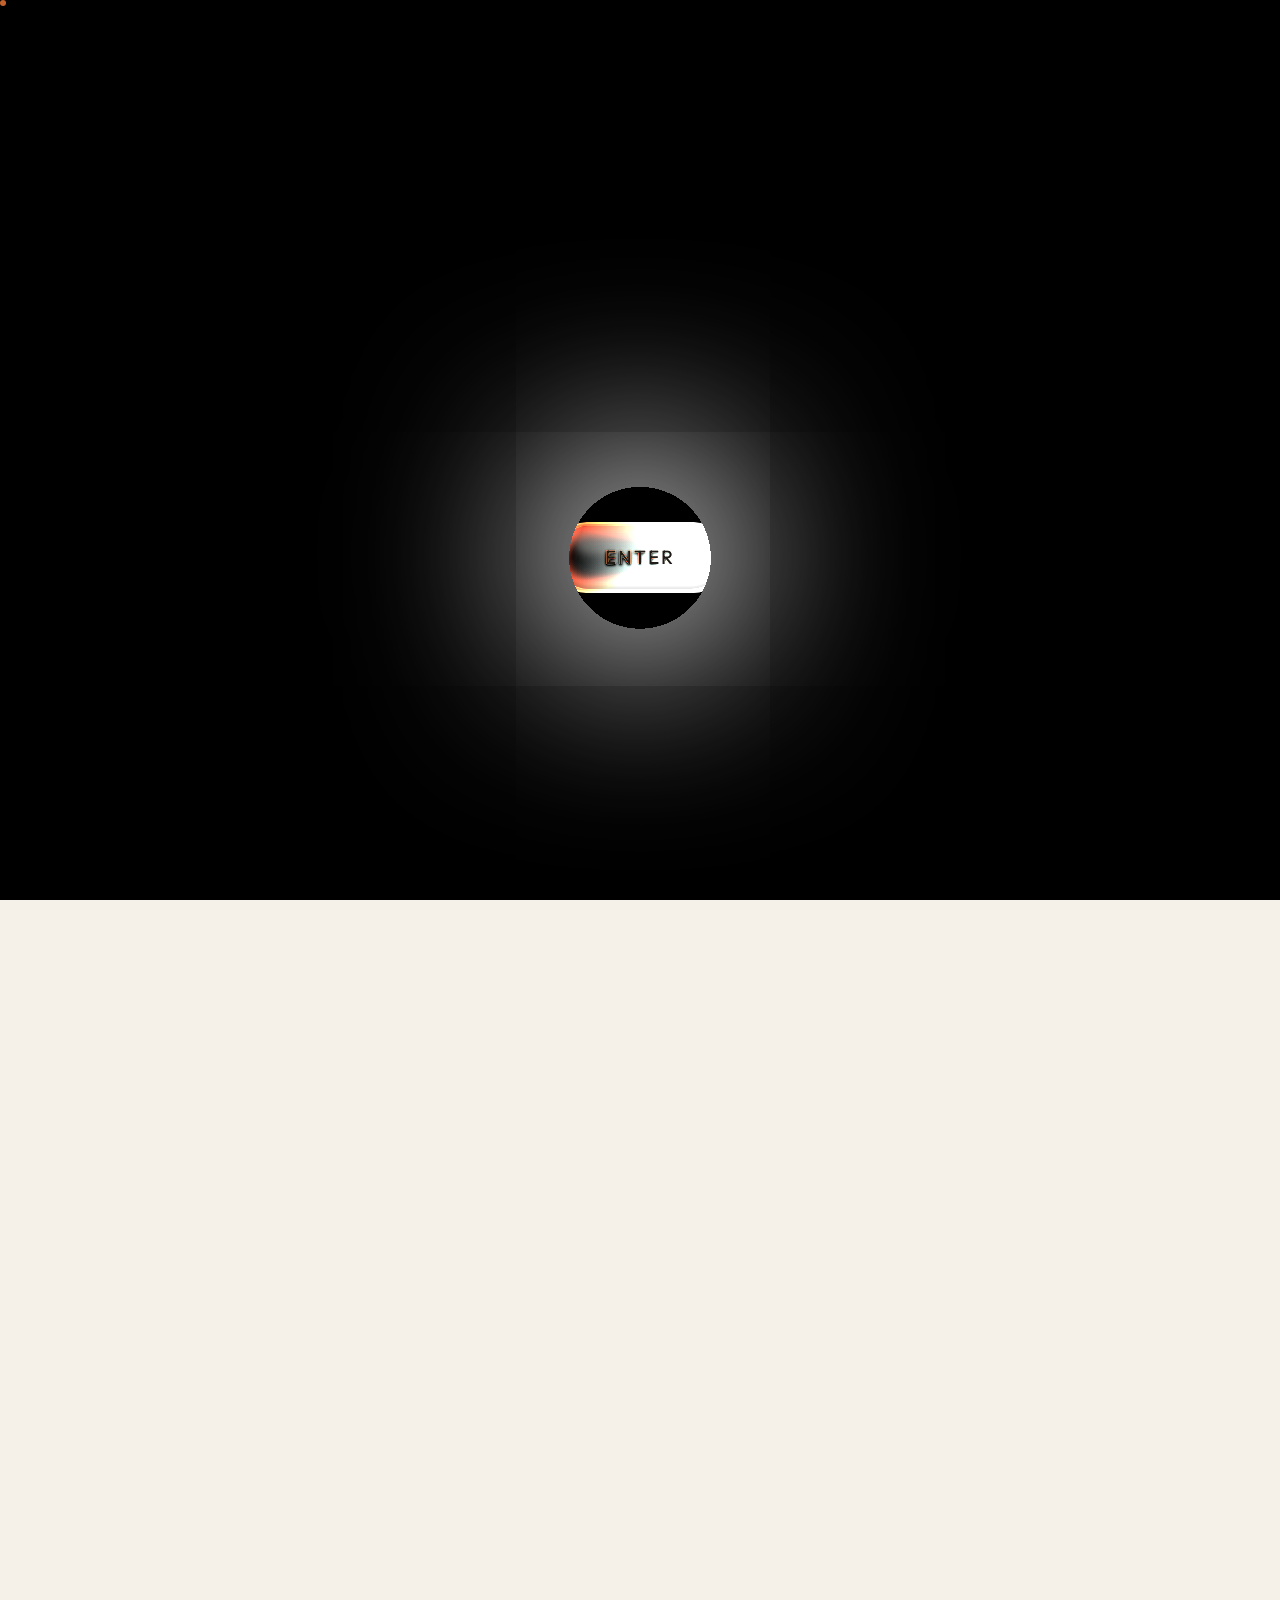
==== index.html @ e17417c5 "Initial portfolio upload" ====
﻿<!DOCTYPE html>
<html lang="en" data-theme="light">

<head>
    <meta charset="UTF-8">
    <meta name="viewport" content="width=device-width, initial-scale=1.0">
    <title>Karndeep Singh Bhamrah (Sunny) &mdash; Portfolio</title>
    <link rel="icon" href="assets/favicon.svg" type="image/svg+xml">
    <link rel="icon" href="assets/favicon.svg" sizes="any">
    <link rel="apple-touch-icon" href="assets/favicon.svg">

    <link rel="preconnect" href="https://fonts.googleapis.com">
    <link rel="preconnect" href="https://fonts.gstatic.com" crossorigin>
    <link
        href="https://fonts.googleapis.com/css2?family=Cormorant+Garamond:ital,wght@0,300;0,700;1,300&family=Fira+Code:wght@400&family=Outfit:wght@300;400;500&display=swap"
        rel="stylesheet">

    <link rel="stylesheet" href="style.css">
</head>

<body>

    <!-- Intro Animation Overlay -->
    <div class="intro-overlay" id="intro-overlay">
        <div class="falling-dot" id="falling-dot"></div>
        <div class="impact-ripple" id="impact-ripple"></div>
        <div class="impact-ripple" id="impact-ripple-2"></div>
    </div>
    
    <!-- Cinematic Entrance -->
    <div class="entrance" id="entrance">
        <div class="entrance-top"></div>
        <div class="entrance-bottom"></div>
        
        <!-- Start Screen with Button -->
        <div class="start-screen" id="start-screen">
            <div class="start-title">KARNDEEP SINGH</div>
            <div class="start-subtitle">Full-Stack Developer &middot; Nairobi</div>
            <div class="btn-wrapper" id="start-btn">
                <div class="btn-light"></div>
                <button class="gradient-btn">ENTER</button>
                <div class="gradient-layer"></div>
                <div class="gradient-layer"></div>
                <span class="text-overlay">ENTER</span>
            </div>
        </div>
        
        <!-- Loading Animation (shown after click) -->
        <div class="entrance-content" id="entrance-content">
            <div class="entrance-initials">KS</div>
            <div class="entrance-rule"></div>
            <div class="entrance-role" id="typewriter"></div>
        </div>

    </div>

    <!-- Custom Cursor -->
    <div class="cursor-dot" id="cursor-dot"></div>
    <div class="cursor-ring" id="cursor-ring">
        <span class="cursor-ring-text">click</span>
    </div>
    <div class="cursor-glass-wrapper" id="cursor-glass">
        <div class="cursor-glass-blur"></div>
        <svg class="cursor-glass-svg" viewBox="0 0 24 24" fill="none" xmlns="http://www.w3.org/2000/svg">
            <defs>
                <linearGradient id="leftGlass" x1="0%" y1="0%" x2="100%" y2="100%">
                    <stop offset="0%" stop-color="var(--glass-left-1)" />
                    <stop offset="100%" stop-color="var(--glass-left-2)" />
                </linearGradient>
                <linearGradient id="rightGlass" x1="0%" y1="0%" x2="100%" y2="100%">
                    <stop offset="0%" stop-color="var(--glass-right-1)" />
                    <stop offset="100%" stop-color="var(--glass-right-2)" />
                </linearGradient>
                <linearGradient id="edgeGlow" x1="0%" y1="0%" x2="100%" y2="100%">
                    <stop offset="0%" stop-color="var(--glass-edge-1)" />
                    <stop offset="100%" stop-color="var(--glass-edge-2)" />
                </linearGradient>
            </defs>
            <path d="M4 2 L20 10 L12 12 L10 20 Z" fill="var(--glass-base)" stroke="url(#edgeGlow)" stroke-width="1"
                stroke-linejoin="round" />
            <path d="M4 2 L12 12 L10 20 Z" fill="url(#leftGlass)" />
            <path d="M4 2 L20 10 L12 12 Z" fill="url(#rightGlass)" />
        </svg>
    </div>

    <!-- Navigation -->
    <nav class="nav-wrap" id="main-nav">
        <a href="#hero" class="nav-brand">
            <span class="brand-abbr">KS</span><span class="brand-full">KARNDEEP SINGH</span>
        </a>
        <div class="nav-links" id="nav-links-container">
            <div class="nav-pill" id="nav-pill"></div>
            <a href="#hero" class="nav-link active">Home</a>
            <a href="#about" class="nav-link">About</a>
            <a href="#work" class="nav-link">Work</a>
            <a href="#skills" class="nav-link">Skills</a>
            <a href="#contact" class="nav-link">Contact</a>
        </div>
        <div class="nav-controls">
            <label class="theme-switch" aria-label="Toggle Theme">
                <input type="checkbox" class="theme-cb" id="theme-toggle">
                <div class="theme-switch-toggle">
                    <div class="switch-left">
                        <svg class="switch-icon" viewBox="0 0 24 24" fill="none" stroke="currentColor" stroke-width="2"
                            stroke-linecap="round" stroke-linejoin="round">
                            <circle cx="12" cy="12" r="5"></circle>
                            <line x1="12" y1="1" x2="12" y2="3"></line>
                            <line x1="12" y1="21" x2="12" y2="23"></line>
                            <line x1="4.22" y1="4.22" x2="5.64" y2="5.64"></line>
                            <line x1="18.36" y1="18.36" x2="19.78" y2="19.78"></line>
                            <line x1="1" y1="12" x2="3" y2="12"></line>
                            <line x1="21" y1="12" x2="23" y2="12"></line>
                            <line x1="4.22" y1="19.78" x2="5.64" y2="18.36"></line>
                            <line x1="18.36" y1="5.64" x2="19.78" y2="4.22"></line>
                        </svg>
                    </div>
                    <div class="switch-right">
                        <svg class="switch-icon" viewBox="0 0 24 24" fill="none" stroke="currentColor" stroke-width="2"
                            stroke-linecap="round" stroke-linejoin="round">
                            <path d="M21 12.79A9 9 0 1 1 11.21 3 7 7 0 0 0 21 12.79z"></path>
                        </svg>
                    </div>
                </div>
            </label>
            <a href="#contact" class="nav-cta">Say Hello</a>
            <button class="mobile-menu-btn" id="mobile-btn">
                <div class="hamburger-line"></div>
                <div class="hamburger-line"></div>
                <div class="hamburger-line"></div>
            </button>
        </div>
    </nav>

    <!-- Mobile Menu Overlay -->
    <div class="mobile-overlay" id="mobile-menu">
        <button class="mobile-close-btn" id="mobile-close-btn" aria-label="Close Menu">
            <svg viewBox="0 0 24 24" fill="none" stroke="currentColor" stroke-width="2" stroke-linecap="round"
                stroke-linejoin="round" width="24" height="24">
                <line x1="18" y1="6" x2="6" y2="18"></line>
                <line x1="6" y1="6" x2="18" y2="18"></line>
            </svg>
        </button>
        <div class="mobile-bg-mark">&sect;</div>
        <a href="#hero" class="mobile-link" style="transition-delay: 100ms">Home</a>
        <a href="#about" class="mobile-link" style="transition-delay: 180ms">About</a>
        <a href="#work" class="mobile-link" style="transition-delay: 260ms">Work</a>
        <a href="#skills" class="mobile-link" style="transition-delay: 340ms">Skills</a>
        <a href="#contact" class="mobile-link" style="transition-delay: 420ms">Contact</a>
    </div>

    <main>
        <!-- Hero -->
        <section id="hero" class="section-hero">
            <div class="hero-inner">
                <div class="hero-content">
                <h1 class="hero-name" id="hero-name">
                    <span class="word">KARNDEEP</span> <span class="word">SINGH</span>
                </h1>
                <h2 class="hero-role" id="hero-role">FULL-STACK DEVELOPER & DESIGNER</h2>
                <p class="hero-tagline" id="hero-tagline">
                    Building products that solve real problems &mdash; from GIS marketplaces to fintech dashboards<span class="cursor-blink">_</span>
                </p>
                <div class="hero-actions" id="hero-actions">
                    <a href="#work" class="btn-solid">View My Work</a>
                    <a href="#" class="btn-ghost" download>Download CV</a>
                </div>
                </div>
                <div class="hero-globe-wrap" id="hero-globe-wrap" aria-hidden="true">
                    <canvas id="hero-globe-canvas"></canvas>
                    <span class="hero-globe-greeting" id="hero-globe-greeting">Hi</span>
                </div>
            </div>
            <div class="scroll-indicator">
                <div class="scroll-line"></div>
            </div>
        </section>

        <!-- About -->
        <section id="about" class="section-about">
            <div class="section-number">01</div>
            <div class="about-bg-text">ABOUT</div>
            <div class="about-content">
                <div class="section-label">001 &mdash; Biography</div>
                <p class="about-text">
                    I&rsquo;m <strong>Karndeep Singh Bhamrah</strong> (Sunny) &mdash; I&rsquo;m driven by building software that closes
                    real gaps in the market by implementing user experienced systems.
                </p>
                <blockquote class="about-quote">
                    &ldquo;Don&rsquo;t judge a book by its cover, but in design, the cover is the first handshake. I care about
                    systems that work flawlessly and interfaces people actually want to use.&rdquo;
                </blockquote>
                <p class="about-text about-text-secondary">
                    I combine full-stack engineering with graphic design. Fast learner, requirements analysis, problem
                    solving, teamwork; Scrum Master on UniScope&rsquo;s 6-person Agile team. Open to software, web dev,
                    data/AI and IT roles, remote or flexible &middot; based in Nairobi.
                </p>
                <hr class="about-hr" />
                <div class="about-footer">
                    <div class="about-facts">
                        <div>BSc Computing &middot; Class of 2026</div>
                        <div>Nairobi, Kenya</div>
                        <div>Full-stack &middot;image.png Design</div>
                    </div>
                    <div class="magnetic-btn-wrap">
                        <a href="#" class="btn-ghost magnetic-btn" id="cv-btn" download>
                            <span class="btn-text">Download CV</span>
                        </a>
                    </div>
                </div>
            </div>
        </section>

        <!-- Work -->
        <section id="work" class="section-work">
            <div class="section-number">02</div>
            <div class="section-label">002 &mdash; Work</div>
            <h2 class="section-heading reveal">Selected Works</h2>
            <div class="work-rule"></div>

            <div class="work-preview" id="work-preview" aria-hidden="true">
                <div class="work-preview-viewport">
                    <div class="work-preview-strip" id="work-preview-strip"></div>
                </div>
            </div>

            <div class="work-list reveal" id="work-list">
                <article class="work-row" tabindex="0" role="button" data-project="afrispace"
                    data-preview="Images/Afrispace/landing%20page.png" data-preview-alt="Afri Space landing page"
                    aria-label="View Afri Space project details">
                    <span class="work-row-num">01</span>
                    <div class="work-row-main">
                        <h3 class="work-row-title">Afri Space</h3>
                        <p class="work-row-desc">Map-based billboard marketplace for Kenya &mdash; Leaflet GIS, M-Pesa STK Push, three role-based portals.</p>
                    </div>
                    <span class="work-row-cat">Full-Stack &middot; GIS &middot; Fintech</span>
                    <span class="work-row-hint">Click to explore</span>
                </article>
                <article class="work-row" tabindex="0" role="button" data-project="nexpesa"
                    data-preview="Images/Nexpesa/landing%20page.png" data-preview-alt="NexPesa dashboard"
                    aria-label="View NexPesa project details">
                    <span class="work-row-num">02</span>
                    <div class="work-row-main">
                        <h3 class="work-row-title">NexPesa</h3>
                        <p class="work-row-desc">Personal finance & insights &mdash; cash-flow analytics, savings goals, Supabase RLS.</p>
                    </div>
                    <span class="work-row-cat">React &middot; TypeScript &middot; Supabase</span>
                    <span class="work-row-hint">Click to explore</span>
                </article>
                <article class="work-row" tabindex="0" role="button" data-project="uniscope"
                    data-preview="Images/UniScope/user%20llogin%20selection%20page.png" data-preview-alt="UniScope portal selection"
                    aria-label="View UniScope Magazine project details">
                    <span class="work-row-num">03</span>
                    <div class="work-row-main">
                        <h3 class="work-row-title">UniScope Magazine</h3>
                        <p class="work-row-desc">University magazine CMS &mdash; Scrum Master & lead dev, 5 roles, PHPMailer, ZIP export.</p>
                    </div>
                    <span class="work-row-cat">PHP &middot; MySQL &middot; Enterprise Web</span>
                    <span class="work-row-hint">Click to explore</span>
                </article>
            </div>
        </section>

        <div class="project-lightbox" id="project-lightbox" aria-hidden="true">
            <div class="project-lightbox-backdrop" id="project-lightbox-backdrop"></div>
            <div class="project-lightbox-panel" role="dialog" aria-modal="true" aria-label="Full size image">
                <button type="button" class="project-lightbox-close" id="project-lightbox-close" aria-label="Close image">
                    <svg viewBox="0 0 24 24" width="24" height="24" fill="none" stroke="currentColor" stroke-width="2" aria-hidden="true">
                        <line x1="18" y1="6" x2="6" y2="18"></line>
                        <line x1="6" y1="6" x2="18" y2="18"></line>
                    </svg>
                </button>
                <img class="project-lightbox-img" id="project-lightbox-img" src="" alt="">
                <p class="project-lightbox-caption" id="project-lightbox-caption"></p>
            </div>
        </div>

        <div class="project-overlay" id="project-overlay" aria-hidden="true">
            <div class="project-curtain" id="project-curtain" aria-hidden="true">
                <div class="project-curtain-panel"></div>
            </div>
            <div class="project-page" id="project-page" role="dialog" aria-modal="true" aria-labelledby="project-page-title">
                <button type="button" class="project-page-close" id="project-page-close" aria-label="Close project">
                    <svg viewBox="0 0 24 24" width="28" height="28" fill="none" stroke="currentColor" stroke-width="2" aria-hidden="true">
                        <line x1="18" y1="6" x2="6" y2="18"></line>
                        <line x1="6" y1="6" x2="18" y2="18"></line>
                    </svg>
                </button>
                <div class="project-page-scroll" id="project-page-scroll"></div>
            </div>
        </div>

        <!-- Skills -->
        <section id="skills" class="section-skills">
            <div class="section-number">03</div>
            <div class="section-label reveal">003 &mdash; Skills</div>
            <h2 class="section-heading reveal">The Craft</h2>

            <div class="skills-columns reveal">
                <div class="skill-col">
                    <h3 class="skill-head">FRONTEND</h3>
                    <div class="skill-item"><span class="skill-dash">&mdash;</span> React, Vue.js, TypeScript</div>
                    <div class="skill-item"><span class="skill-dash">&mdash;</span> Tailwind, Bootstrap, Leaflet.js</div>
                    <div class="skill-item"><span class="skill-dash">&mdash;</span> Recharts, Responsive UI</div>
                    <div class="skill-item"><span class="skill-dash">&mdash;</span> Figma, Wireframing</div>
                </div>
                <div class="skill-col">
                    <h3 class="skill-head">BACKEND & DATA</h3>
                    <div class="skill-item"><span class="skill-dash">&mdash;</span> PHP &middot; Laravel &middot; Node.js</div>
                    <div class="skill-item"><span class="skill-dash">&mdash;</span> MySQL &middot; PostgreSQL &middot; Supabase</div>
                    <div class="skill-item"><span class="skill-dash">&mdash;</span> CRUD &middot; REST APIs &middot; RLS</div>
                    <div class="skill-item"><span class="skill-dash">&mdash;</span> Python &middot; Matplotlib &middot; Data Viz</div>
                </div>
                <div class="skill-col">
                    <h3 class="skill-head">TOOLS & MORE</h3>
                    <div class="skill-item"><span class="skill-dash">&mdash;</span> Git, Docker, Vercel, Cloudflare</div>
                    <div class="skill-item"><span class="skill-dash">&mdash;</span> M-Pesa Daraja, PHPMailer, ngrok</div>
                    <div class="skill-item"><span class="skill-dash">&mdash;</span> Agile/Scrum, UML, ERD</div>
                    <div class="skill-item"><span class="skill-dash">&mdash;</span> AI-Assisted Dev, Prompt Engineering</div>
                </div>
            </div>
        </section>

        <!-- Contact -->
        <section id="contact" class="section-contact">
            <div class="section-number">04</div>
            <div class="section-label reveal">004 &mdash; Contact</div>
            <h2 class="contact-heading reveal">Let's make something <span class="italic-sienna">worth
                    remembering.</span></h2>

            <a href="mailto:karndeep20047@gmail.com" class="contact-email reveal">karndeep20047@gmail.com</a>
            <p class="contact-phone reveal">+254 740 350 866 &middot; Nairobi, Kenya</p>

            <div class="social-links reveal">
                <a href="#" class="social-icon" data-label="GitHub">
                    <svg viewBox="0 0 24 24" fill="none" stroke="currentColor" stroke-width="2" stroke-linecap="round"
                        stroke-linejoin="round">
                        <path
                            d="M9 19c-5 1.5-5-2.5-7-3m14 6v-3.87a3.37 3.37 0 0 0-.94-2.61c3.14-.35 6.44-1.54 6.44-7A5.44 5.44 0 0 0 20 4.77 5.07 5.07 0 0 0 19.91 1S18.73.65 16 2.48a13.38 13.38 0 0 0-7 0C6.27.65 5.09 1 5.09 1A5.07 5.07 0 0 0 5 4.77a5.44 5.44 0 0 0-1.5 3.78c0 5.42 3.3 6.61 6.44 7A3.37 3.37 0 0 0 9 18.13V22">
                        </path>
                    </svg>
                    <span class="social-tooltip">GitHub</span>
                </a>
                <a href="https://wa.me/254740350866" class="social-icon" data-label="WhatsApp"
                    target="_blank" rel="noopener noreferrer" aria-label="Chat on WhatsApp">
                    <svg viewBox="0 0 24 24" fill="none" stroke="currentColor" stroke-width="2" stroke-linecap="round"
                        stroke-linejoin="round" aria-hidden="true">
                        <path
                            d="M21 11.5a8.38 8.38 0 0 1-3.3 6.7 8.5 8.5 0 0 1-6.6 2.1 8.38 8.38 0 0 1-3.9-1L3 21l1.7-4.6a8.38 8.38 0 0 1-1-3.9 8.5 8.5 0 0 1 2.1-6.6 8.38 8.38 0 0 1 6.7-3.3h.5a8.48 8.48 0 0 1 8 8v.5z">
                        </path>
                    </svg>
                    <span class="social-tooltip">WhatsApp</span>
                </a>
            </div>

            <div class="contact-footer reveal">Open to software, web dev, data/AI & IT roles &middot; Remote or flexible &middot; 2026</div>
        </section>
    </main>

    <script>
        document.addEventListener('DOMContentLoaded', () => {

            /* --- Theme Initialization --- */
            let savedTheme = 'light';
            try {
                savedTheme = localStorage.getItem('theme') || 'light';
            } catch (err) {
                // Some iOS/file:// contexts can block storage access.
                savedTheme = 'light';
            }
            document.documentElement.setAttribute('data-theme', savedTheme);

            /* --- Intro Animation: Falling Dot & Circle Reveal --- */
            const introOverlay = document.getElementById('intro-overlay');
            const fallingDot = document.getElementById('falling-dot');
            const impactRipple = document.getElementById('impact-ripple');
            const impactRipple2 = document.getElementById('impact-ripple-2');
            const entrance = document.getElementById('entrance');
            const startScreen = document.getElementById('start-screen');
            const entranceContent = document.getElementById('entrance-content');
            const startBtn = document.getElementById('start-btn');
            const startButtonInner = startBtn ? startBtn.querySelector('.gradient-btn') : null;
            const typewriter = document.getElementById('typewriter');

            /* Lock scroll while entrance screens are visible */
            function lockScroll() {
                document.documentElement.classList.add('scroll-locked');
            }
            function unlockScroll() {
                document.documentElement.classList.remove('scroll-locked');
            }
            lockScroll();

            const isMobileIntro = /Mobi|Android|iPhone|iPad|iPod/i.test(navigator.userAgent) || window.innerWidth < 768;

            function runIntroAnimation() {
                const btnRect = startBtn.getBoundingClientRect();
                const targetX = btnRect.left + btnRect.width / 2;
                const targetY = btnRect.top + btnRect.height / 2;

                if (isMobileIntro) {
                    // MOBILE: Simple fade reveal
                    introOverlay.style.transition = 'opacity 0.6s ease';
                    introOverlay.style.opacity = '0';
                    setTimeout(() => {
                        introOverlay.classList.add('hidden');
                        startScreen.classList.add('visible');
                    }, 600);
                    return;
                }

                // DESKTOP: Lightweight glow-dot intro animation
                const fallDuration = 800;
                const bounceDuration = 300;
                const secondFallDuration = 200;

                fallingDot.style.opacity = '1';
                fallingDot.classList.add('falling');

                fallingDot.animate([
                    { transform: `translate(${targetX - 7}px, -20px)`, opacity: 1 },
                    { transform: `translate(${targetX - 7}px, ${targetY - 9}px)`, opacity: 1 }
                ], {
                    duration: fallDuration,
                    easing: 'cubic-bezier(0.55, 0, 1, 0.45)',
                    fill: 'forwards'
                });

                setTimeout(() => {
                    fallingDot.classList.remove('falling');
                    fallingDot.classList.add('landed');

                    impactRipple.style.left = `${targetX}px`;
                    impactRipple.style.top = `${targetY}px`;
                    impactRipple.classList.add('animate');

                    fallingDot.animate([
                        { transform: `translate(${targetX - 7}px, ${targetY - 9}px)` },
                        { transform: `translate(${targetX - 7}px, ${targetY - 109}px)` }
                    ], {
                        duration: bounceDuration,
                        easing: 'cubic-bezier(0, 0, 0.2, 1)',
                        fill: 'forwards'
                    });

                    setTimeout(() => fallingDot.classList.remove('landed'), 100);

                    setTimeout(() => {
                        fallingDot.animate([
                            { transform: `translate(${targetX - 7}px, ${targetY - 109}px)` },
                            { transform: `translate(${targetX - 7}px, ${targetY - 9}px)` }
                        ], {
                            duration: secondFallDuration,
                            easing: 'cubic-bezier(0.55, 0, 1, 0.45)',
                            fill: 'forwards'
                        });

                        setTimeout(() => fallingDot.classList.add('landed'), secondFallDuration - 20);

                        setTimeout(() => {
                            impactRipple2.style.left = `${targetX}px`;
                            impactRipple2.style.top = `${targetY}px`;
                            impactRipple2.classList.add('animate');

                            fallingDot.animate([
                                { transform: `translate(${targetX - 7}px, ${targetY - 9}px) scale(1)`, boxShadow: '0 0 20px 8px rgba(255,255,255,0.6)' },
                                { transform: `translate(${targetX - 7}px, ${targetY - 9}px) scale(3)`, boxShadow: '0 0 60px 30px rgba(255,255,255,0.8)' }
                            ], {
                                duration: 300,
                                easing: 'ease-out',
                                fill: 'forwards'
                            });

                            setTimeout(() => {
                                fallingDot.style.opacity = '0';
                                
                                // Circular reveal using clip-path (lightweight)
                                const maxRadius = Math.max(window.innerWidth, window.innerHeight) * 1.5;
                                let radius = 0;
                                let velocity = 3;
                                
                                function expandCircle() {
                                    velocity += 0.4;
                                    radius += velocity;
                                    
                                    introOverlay.style.clipPath = `circle(${radius}px at ${targetX}px ${targetY}px)`;
                                    introOverlay.style.webkitClipPath = `circle(${radius}px at ${targetX}px ${targetY}px)`;
                                    // Invert: we want the circle to reveal what's behind, so clip the overlay away
                                    introOverlay.style.clipPath = `polygon(0 0, 100% 0, 100% 100%, 0 100%, 0 0, ${targetX}px ${targetY - radius}px, ${targetX - radius}px ${targetY}px, ${targetX}px ${targetY + radius}px, ${targetX + radius}px ${targetY}px, ${targetX}px ${targetY - radius}px)`;
                                    
                                    if (radius < maxRadius) {
                                        requestAnimationFrame(expandCircle);
                                    } else {
                                        introOverlay.classList.add('hidden');
                                        startScreen.classList.add('visible');
                                    }
                                }
                                
                                // Use mask-image for proper circular cutout reveal
                                function expandReveal() {
                                    velocity += 0.35;
                                    radius += velocity;
                                    
                                    introOverlay.style.webkitMaskImage = `radial-gradient(circle ${radius}px at ${targetX}px ${targetY}px, transparent 100%, black 100%)`;
                                    introOverlay.style.maskImage = `radial-gradient(circle ${radius}px at ${targetX}px ${targetY}px, transparent 100%, black 100%)`;
                                    
                                    if (radius < maxRadius) {
                                        requestAnimationFrame(expandReveal);
                                    } else {
                                        introOverlay.classList.add('hidden');
                                        introOverlay.style.maskImage = '';
                                        introOverlay.style.webkitMaskImage = '';
                                        startScreen.classList.add('visible');
                                    }
                                }
                                
                                requestAnimationFrame(expandReveal);
                            }, 180);
                        }, secondFallDuration);
                    }, bounceDuration);
                }, fallDuration);
            }

            setTimeout(runIntroAnimation, 300);

            let introStarted = false;
            let introFinished = false;

            function finalizePortfolioReveal() {
                if (introFinished) return;
                introFinished = true;

                const heroName = document.getElementById('hero-name');
                const heroRole = document.getElementById('hero-role');
                const heroTagline = document.getElementById('hero-tagline');
                const heroActions = document.getElementById('hero-actions');

                if (heroName) heroName.classList.add('visible');
                if (heroRole) heroRole.classList.add('visible');
                if (heroTagline) heroTagline.classList.add('visible');
                if (heroActions) heroActions.classList.add('visible');

                unlockScroll();
                if (entrance) {
                    entrance.classList.add('split');
                    entrance.style.display = 'none';
                }
            }

            /* Portfolio reveal after ENTER */
            function beginPortfolioReveal() {
                if (typewriter) typewriter.innerHTML = '';
                if (entrance) entrance.classList.remove('draw-rule');
                if (entranceContent) entranceContent.classList.remove('visible');

                const splitDelay = 420;
                setTimeout(() => {
                    if (entrance) entrance.classList.add('split');

                    setTimeout(() => {
                        finalizePortfolioReveal();
                    }, 200);
                }, splitDelay);

                // Fallback for mobile Safari timing/render edge cases.
                setTimeout(() => {
                    finalizePortfolioReveal();
                }, 1800);
            }

            /* --- Entrance Animation Sequence (after clicking ENTER) --- */
            function startLoadingAnimation() {
                if (introStarted) return;
                introStarted = true;
                startScreen.classList.add('hidden');
                startScreen.classList.remove('visible');
                beginPortfolioReveal();
            }

            // Start button click handler
            startBtn.addEventListener('click', startLoadingAnimation);
            if (startButtonInner) {
                startButtonInner.addEventListener('click', startLoadingAnimation);
            }
            
            // Also allow Enter key to start
            document.addEventListener('keydown', (e) => {
                if (e.key === 'Enter' && startScreen.classList.contains('visible')) {
                    startLoadingAnimation();
                }
            });

            /* --- Theme Toggle Logic --- */
            const themeCheckbox = document.getElementById('theme-toggle');
            // Sync checkbox with saved theme
            themeCheckbox.checked = savedTheme === 'dark';

            themeCheckbox.addEventListener('change', () => {
                const newTheme = themeCheckbox.checked ? 'dark' : 'light';
                document.documentElement.setAttribute('data-theme', newTheme);
                try {
                    localStorage.setItem('theme', newTheme);
                } catch (err) {
                    // Ignore storage write failures in restricted contexts.
                }
            });

            /* --- Mobile Menu --- */
            const mobileBtn = document.getElementById('mobile-btn');
            const mobileMenu = document.getElementById('mobile-menu');
            const mobileCloseBtn = document.getElementById('mobile-close-btn');
            let menuOpen = false;

            function toggleMobileMenu() {
                menuOpen = !menuOpen;
                if (menuOpen) {
                    mobileMenu.classList.add('active');
                } else {
                    mobileMenu.classList.remove('active');
                }
            }

            mobileBtn.addEventListener('click', toggleMobileMenu);
            mobileCloseBtn.addEventListener('click', toggleMobileMenu);

            document.querySelectorAll('.mobile-link').forEach(link => {
                link.addEventListener('click', () => {
                    if (menuOpen) toggleMobileMenu();
                });
            });

            /* --- Nav Scroll & Ink Blot --- */
            const nav = document.getElementById('main-nav');
            const pill = document.getElementById('nav-pill');
            const navLinks = document.querySelectorAll('.nav-link');
            const sections = document.querySelectorAll('section');

            let ticking = false;
            window.addEventListener('scroll', () => {
                if (!ticking) {
                    requestAnimationFrame(() => {
                        if (window.scrollY > 80) nav.classList.add('scrolled');
                        else nav.classList.remove('scrolled');
                        ticking = false;
                    });
                    ticking = true;
                }
            }, { passive: true });

            function updatePill(link) {
                if (!link) return;
                const rect = link.getBoundingClientRect();
                const containerRect = document.getElementById('nav-links-container').getBoundingClientRect();
                pill.style.opacity = '1';
                pill.style.width = `${rect.width}px`;
                pill.style.transform = `translateX(${rect.left - containerRect.left}px)`;

                navLinks.forEach(l => l.classList.remove('active'));
                link.classList.add('active');
            }

            // Init pill position
            setTimeout(() => {
                const active = document.querySelector('.nav-link.active');
                if (active) updatePill(active);
            }, 1000);

            // Scroll-based section detection (more reliable than IntersectionObserver for nav)
            function updateActiveSection() {
                const scrollPos = window.scrollY + window.innerHeight / 3;
                let currentSection = 'hero';

                sections.forEach(section => {
                    const sectionTop = section.offsetTop;
                    const sectionHeight = section.offsetHeight;

                    if (scrollPos >= sectionTop && scrollPos < sectionTop + sectionHeight) {
                        currentSection = section.getAttribute('id');
                    }
                });

                const link = document.querySelector(`.nav-link[href="#${currentSection}"]`);
                if (link && !link.classList.contains('active')) {
                    updatePill(link);
                }
            }

            let sectionTicking = false;
            window.addEventListener('scroll', () => {
                if (!sectionTicking) {
                    requestAnimationFrame(() => {
                        updateActiveSection();
                        sectionTicking = false;
                    });
                    sectionTicking = true;
                }
            }, { passive: true });
            updateActiveSection();

            // Hover pill behavior
            navLinks.forEach(link => {
                link.addEventListener('mouseenter', () => updatePill(link));
            });
            document.getElementById('nav-links-container').addEventListener('mouseleave', () => {
                const active = document.querySelector('.nav-link.active');
                if (active) updatePill(active);
            });

            /* --- Custom Cursor --- */
            const dot = document.getElementById('cursor-dot');
            const ring = document.getElementById('cursor-ring');
            const glass = document.getElementById('cursor-glass');

            // Mouse tracking with spring physics
            let mouseX = window.innerWidth / 2;
            let mouseY = window.innerHeight / 2;
            let ringX = mouseX;
            let ringY = mouseY;
            let ringVX = 0;
            let ringVY = 0;
            let isHovering = false;
            
            // Spring physics parameters - smoother feel
            const stiffness = 120;
            const damping = 20;
            const mass = 0.6;

            window.addEventListener('mousemove', (e) => {
                mouseX = e.clientX;
                mouseY = e.clientY;
                dot.style.transform = `translate(${mouseX - 3}px, ${mouseY - 3}px)`;
                glass.style.transform = `translate(${mouseX - 6}px, ${mouseY - 3}px)`;
            }, { passive: true });

            const renderCursor = () => {
                const dx = mouseX - ringX;
                const dy = mouseY - ringY;
                
                const springForceX = stiffness * dx;
                const springForceY = stiffness * dy;
                const dampingForceX = damping * ringVX;
                const dampingForceY = damping * ringVY;
                
                const ax = (springForceX - dampingForceX) / mass;
                const ay = (springForceY - dampingForceY) / mass;
                
                ringVX += ax * 0.016;
                ringVY += ay * 0.016;
                ringX += ringVX * 0.016;
                ringY += ringVY * 0.016;
                
                const offset = isHovering ? 24 : 14;
                ring.style.transform = `translate(${ringX - offset}px, ${ringY - offset}px)`;
                
                requestAnimationFrame(renderCursor);
            };
            
            if (window.matchMedia("(hover: hover) and (pointer: fine)").matches) {
                renderCursor();
            }

            // Hover states
            const interactiveElements = document.querySelectorAll('a, button, input, textarea, .magnetic-btn, .work-row, .skill-item, label, .project-page-close, .hero-globe-wrap, .project-gallery-btn, .project-lightbox-close');
            interactiveElements.forEach(el => {
                el.addEventListener('mouseenter', () => {
                    isHovering = true;
                    ring.classList.add('hover');
                    dot.classList.add('hover');
                    glass.classList.add('hover');
                });
                el.addEventListener('mouseleave', () => {
                    isHovering = false;
                    ring.classList.remove('hover');
                    dot.classList.remove('hover');
                    glass.classList.remove('hover');
                });
            });

            /* --- Magnetic Button --- */
            const magnetics = document.querySelectorAll('.magnetic-btn');
            magnetics.forEach(btn => {
                btn.addEventListener('mousemove', (e) => {
                    const rect = btn.getBoundingClientRect();
                    const x = e.clientX - rect.left - rect.width / 2;
                    const y = e.clientY - rect.top - rect.height / 2;
                    btn.style.transform = `translate(${x * 0.3}px, ${y * 0.3}px) rotate(${x * 0.05}deg)`;
                });
                btn.addEventListener('mouseleave', () => {
                    btn.style.transform = 'translate(0px, 0px) rotate(0deg)';
                });
            });

            /* --- Download CV Loading Simulation --- */
            const cvBtn = document.getElementById('cv-btn');
            const cvText = cvBtn.querySelector('.btn-text');
            cvBtn.addEventListener('click', (e) => {
                e.preventDefault();
                const originalText = cvText.innerText;
                cvText.innerText = "\u2193 Downloading";
                setTimeout(() => {
                    cvText.innerText = originalText;
                    // Trigger actual download logic here if file exists
                    // window.location.href = "resume.pdf";
                }, 1200);
            });

            /* --- Scroll Reveals --- */
            const revealElements = document.querySelectorAll('.reveal, .section-about, .section-work');
            const revealOptions = { rootMargin: '0px 0px -100px 0px', threshold: 0.1 };
            const revealObserver = new IntersectionObserver((entries, obs) => {
                entries.forEach(entry => {
                    if (entry.isIntersecting) {
                        entry.target.classList.add('active');
                        obs.unobserve(entry.target);
                    }
                });
            }, revealOptions);
            revealElements.forEach(el => revealObserver.observe(el));

        });
    </script>
    <script src="https://cdnjs.cloudflare.com/ajax/libs/three.js/r128/three.min.js"></script>
    <script src="js/hero-globe.js"></script>
    <script src="js/project-experience.js"></script>
</body>

</html>
---- style.css ----
:root {
            /* Core Palette */
            --ink: #1a1714;
            --parchment: #f5f0e8;
            --dust: #e8e0d0;
            --sienna: #c4622d;
            --sienna-muted: #8b3d18;
            --fog: #9e9690;
            --surface-dark: #111010;
            --surface-d2: #1c1a18;
            --border-warm: rgba(196, 98, 45, 0.18);

            /* Light Mode Mapping */
            --bg-main: var(--parchment);
            --bg-sec: var(--dust);
            --bg-nav: rgba(245, 240, 232, 0.85);
            --text-main: var(--ink);
            --text-muted: var(--fog);
            --border-color: var(--border-warm);
            --card-bg: var(--parchment);
            --number-glow: 0.025;

            /* Cursor Glass - Smoked for Light Theme */
            --glass-left-1: rgba(0, 0, 0, 0.5);
            --glass-left-2: rgba(0, 0, 0, 0.05);
            --glass-right-1: rgba(0, 0, 0, 0.3);
            --glass-right-2: rgba(0, 0, 0, 0.02);
            --glass-edge-1: rgba(0, 0, 0, 0.4);
            --glass-edge-2: rgba(0, 0, 0, 0.05);
            --glass-base: rgba(0, 0, 0, 0.05);

            /* Motion */
            --ease-std: cubic-bezier(0.16, 1, 0.3, 1);
            --ease-hover: cubic-bezier(0.34, 1.56, 0.64, 1);
            --ease-split: cubic-bezier(0.76, 0, 0.24, 1);
        }

        [data-theme="dark"] {
            /* Dark Mode Mapping */
            --bg-main: var(--surface-dark);
            --bg-sec: var(--surface-d2);
            --bg-nav: rgba(17, 16, 16, 0.85);
            --text-main: var(--parchment);
            --card-bg: var(--surface-d2);
            --number-glow: 0.04;

            /* Cursor Glass - Frost for Dark Theme */
            --glass-left-1: rgba(255, 255, 255, 0.9);
            --glass-left-2: rgba(255, 255, 255, 0.2);
            --glass-right-1: rgba(255, 255, 255, 0.5);
            --glass-right-2: rgba(200, 200, 200, 0.05);
            --glass-edge-1: rgba(255, 255, 255, 0.8);
            --glass-edge-2: rgba(255, 255, 255, 0.1);
            --glass-base: rgba(255, 255, 255, 0.05);
        }

        /* Global Reset & Base */
        *,
        *::before,
        *::after {
            box-sizing: border-box;
            margin: 0;
            padding: 0;
        }

        /* Theme transitions only on elements that need it (not on every single element) */
        body,
        .nav-wrap,
        .work-card,
        .skill-item,
        section,
        footer {
            transition: background-color 420ms var(--ease-std), color 420ms var(--ease-std), border-color 420ms var(--ease-std);
        }

        ::selection {
            background-color: rgba(196, 98, 45, 0.3);
            color: var(--ink);
        }

        ::-webkit-scrollbar {
            width: 4px;
        }

        ::-webkit-scrollbar-track {
            background: transparent;
        }

        ::-webkit-scrollbar-thumb {
            background: rgba(196, 98, 45, 0.4);
            border-radius: 4px;
        }

        html {
            scroll-behavior: smooth;
        }

        html.scroll-locked,
        html.scroll-locked body {
            overflow: hidden !important;
            touch-action: none;
            position: fixed;
            width: 100%;
            height: 100%;
        }

        body {
            background-color: var(--bg-main);
            color: var(--text-main);
            font-family: 'Outfit', sans-serif;
            font-weight: 300;
            line-height: 1.6;
            overflow-x: hidden;
            cursor: none;
            /* Custom cursor */
        }

        /* Typography Classes */
        .font-display {
            font-family: 'Cormorant Garamond', serif;
        }

        .font-body {
            font-family: 'Outfit', sans-serif;
        }

        .font-mono {
            font-family: 'Fira Code', monospace;
        }

        a {
            text-decoration: none;
            color: inherit;
            cursor: none;
        }

        button {
            border: none;
            background: none;
            font: inherit;
            color: inherit;
            cursor: none;
            outline: none;
        }

        /* Focus Outline */
        *:focus-visible {
            outline: 2px solid var(--sienna);
            outline-offset: 3px;
        }

        /* --- Entrance Overlay --- */
        .entrance {
            position: fixed;
            inset: 0;
            z-index: 10000;
            display: flex;
            align-items: center;
            justify-content: center;
            pointer-events: all;
            background-color: #000;
        }

        .entrance-top,
        .entrance-bottom {
            position: absolute;
            left: 0;
            right: 0;
            height: 50vh;
            background-color: #000;
            transition: transform 700ms var(--ease-split);
            will-change: transform;
        }

        .entrance-top {
            top: 0;
        }

        .entrance-bottom {
            bottom: 0;
        }

        .entrance.split .entrance-top {
            transform: translateY(-100%);
        }

        .entrance.split .entrance-bottom {
            transform: translateY(100%);
        }

        .entrance.split {
            pointer-events: none;
            background-color: transparent;
            visibility: hidden;
        }

        .entrance.split .entrance-top,
        .entrance.split .entrance-bottom {
            visibility: hidden;
        }

        /* Intro Animation - Falling Dot */
        .intro-overlay {
            position: fixed;
            inset: 0;
            z-index: 10002;
            background-color: #000;
            display: flex;
            align-items: center;
            justify-content: center;
            pointer-events: none;
        }

        .intro-overlay.hidden {
            display: none;
        }

        .falling-dot {
            position: absolute;
            width: 12px;
            height: 12px;
            background: radial-gradient(circle, rgba(255, 255, 255, 1) 0%, rgba(255, 255, 255, 0.7) 35%, rgba(255, 255, 255, 0.2) 65%, transparent 100%);
            border-radius: 50%;
            top: 0;
            left: 0;
            opacity: 0;
            box-shadow: 0 0 16px rgba(255, 255, 255, 0.7), 0 0 32px rgba(255, 255, 255, 0.35);
            z-index: 10003;
            will-change: transform, opacity;
        }

        .falling-dot::before {
            content: '';
            position: absolute;
            width: 3px;
            height: 70px;
            background: linear-gradient(to bottom, transparent, rgba(255,255,255,0.15) 35%, rgba(255,255,255,0.7));
            bottom: 80%; /* Trail goes up from the top of the dot */
            left: 50%;
            transform: translateX(-50%);
            border-radius: 2px;
            opacity: 0;
            transition: opacity 0.2s ease;
        }

        .falling-dot.falling::before {
            opacity: 1;
        }

        .falling-dot.landed::before {
            opacity: 0;
        }

        /* Glow impact effect matching white dot */
        .impact-ripple {
            position: absolute;
            width: 18px;
            height: 18px;
            background: radial-gradient(circle, rgba(255,255,255,0.85) 0%, rgba(255,255,255,0.35) 40%, rgba(255,255,255,0.06) 70%, transparent 100%);
            border-radius: 50%;
            opacity: 0;
            transform: translate(-50%, -50%) scale(0);
            pointer-events: none;
            z-index: 10004;
            will-change: transform, opacity;
        }

        .impact-ripple.animate {
            animation: rippleExpand 0.6s ease-out forwards;
        }

        @keyframes rippleExpand {
            0% {
                opacity: 0.9;
                transform: translate(-50%, -50%) scale(0.5);
            }
            100% {
                opacity: 0;
                transform: translate(-50%, -50%) scale(8);
            }
        }

        /* Start Screen */
        .start-screen {
            position: relative;
            z-index: 10001;
            display: flex;
            flex-direction: column;
            align-items: center;
            gap: 50px;
            /* Fully visible from start so the bubble can reveal and distort it */
            opacity: 1;
            transform: scale(1);
            transition: opacity 500ms ease, transform 500ms ease;
        }

        .start-screen.hidden {
            opacity: 0;
            transform: scale(0.9);
            pointer-events: none;
        }

        .start-title {
            font-family: 'Cormorant Garamond', serif;
            font-size: clamp(40px, 10vw, 80px);
            font-weight: 300;
            letter-spacing: 0.2em;
            color: var(--parchment);
            text-align: center;
            opacity: 1;
            transform: translateY(0);
        }

        .start-subtitle {
            font-family: 'Fira Code', monospace;
            font-size: 11px;
            text-transform: uppercase;
            letter-spacing: 0.2em;
            color: var(--parchment);
            opacity: 0.5;
            margin-top: -30px;
            transform: translateY(0);
        }

        /* Gradient Start Button */
        .btn-wrapper {
            --rad: 32px;
            --color-wrapper-border: rgba(196, 98, 45, 0.4);
            --color-btn-bg: #c4622d;
            --color-btn-text: #1a1714;
            --color-btn-text-shadow: #f5f0e8;
            --color-btn-inset-shadow: #8b3d18;
            --color-layer-a: #f5f0e8;
            --color-layer-b: #c4622d;
            --color-overlay-text: #1a1714;
            --color-overlay-glow: #f5f0e8;
            --color-overlay-shadow: rgba(0,0,0,0.25);
            --color-overlay-highlight: rgba(245,240,232,0.3);

            position: relative;
            display: flex;
            align-items: center;
            justify-content: center;
            overflow: clip;
            overflow-clip-margin: 4px;

            border: 2px solid var(--color-wrapper-border);
            border-radius: var(--rad);

            font-family: 'Outfit', sans-serif;
            font-size: 1.2rem;
            font-weight: 500;
            letter-spacing: 0.1em;

            filter: saturate(0.8) brightness(1.2);
            cursor: none;
            transition: transform 0.3s ease, filter 0.3s ease;
        }

        .btn-wrapper:hover {
            filter: saturate(1) brightness(1.3);
            transform: scale(1.02);
        }

        .gradient-btn {
            position: relative;
            z-index: -1;

            padding: 16px 48px;
            border: none;
            border-radius: var(--rad);

            font-family: inherit;
            font-size: inherit;
            font-weight: inherit;
            letter-spacing: inherit;

            color: var(--color-btn-text);
            background-color: var(--color-btn-bg);
            background-size: 200% 200%;
            box-shadow: inset 0 0 10px 9px var(--color-btn-inset-shadow);
            text-shadow: 0 1px 3px var(--color-btn-text-shadow);

            cursor: none;
            mix-blend-mode: color-dodge;
            transition: color 0.3s ease, text-shadow 0.3s ease;
        }

        .gradient-btn::after {
            content: "";
            position: absolute;
            pointer-events: none;
            left: 0;
            top: 0;
            width: 100%;
            height: 100%;
            border-radius: var(--rad);
            background-size: 200% 200%;
            mix-blend-mode: difference;
            z-index: 1;
        }

        .gradient-layer {
            position: absolute;
            pointer-events: none;
            left: -160px;
            width: 500%;
            aspect-ratio: 1;
            background: radial-gradient(
                ellipse at 65% 180%,
                var(--color-layer-a),
                var(--color-layer-b),
                var(--color-layer-a),
                var(--color-layer-b),
                var(--color-layer-a),
                var(--color-layer-b),
                var(--color-layer-a),
                var(--color-layer-b),
                var(--color-layer-a),
                var(--color-layer-b),
                var(--color-layer-a)
            );
            mix-blend-mode: difference;
            animation: gradientRotate 8s linear infinite;
            will-change: transform;
        }


        .gradient-layer:last-of-type {
            mix-blend-mode: color-dodge;
        }

        @keyframes gradientRotate {
            0% { transform: rotate(0deg); }
            100% { transform: rotate(360deg); }
        }

        .text-overlay {
            position: absolute;
            pointer-events: none;
            z-index: 2;
            padding: 16px 48px;
            border-radius: var(--rad);
            font-family: inherit;
            font-size: inherit;
            font-weight: inherit;
            letter-spacing: inherit;
            color: var(--color-overlay-text);
            text-shadow: 0 0 4px var(--color-overlay-glow);
            box-shadow:
                inset 0 -4px 4px 0 var(--color-overlay-shadow),
                inset 0 4px 4px 0 var(--color-overlay-highlight);
            mix-blend-mode: multiply;
            transition: transform 0.3s ease;
            animation: opacityPulse 5s ease infinite;
        }

        .btn-wrapper:hover .text-overlay {
            transform: scale(1.1);
        }

        .btn-wrapper:hover .gradient-btn {
            color: transparent;
            text-shadow: 0 0 0 transparent;
        }

        .btn-wrapper:active .text-overlay {
            transform: scale(0.95);
        }

        .btn-wrapper:active .gradient-btn {
            color: transparent;
            text-shadow: 0 0 0 transparent;
        }

        .btn-light {
            position: absolute;
            pointer-events: none;
            z-index: 1;
            border-radius: 50px;
            width: 80%;
            height: 1.5rem;
            background-color: rgba(245, 240, 232, 0.3);
            filter: blur(5px);
            top: 4px;
            animation: btnPulse 3s ease-in-out infinite;
        }

        @keyframes btnPulse {
            0%, 100% { opacity: 1; }
            50% { opacity: 0.1; }
        }

        @keyframes opacityPulse {
            0%, 100% { opacity: 1; }
            50% { opacity: 0.5; }
        }

        /* Loading Content (after button click) */
        .entrance-content {
            position: absolute;
            z-index: 10001;
            display: flex;
            flex-direction: column;
            align-items: center;
            opacity: 0;
            transform: scale(0.8);
            transition: opacity 500ms ease, transform 500ms ease;
            pointer-events: none;
        }

        .entrance-content.visible {
            opacity: 1;
            transform: scale(1);
        }

        .entrance.split .entrance-content {
            opacity: 0;
            transform: scale(1.1);
        }

        .entrance-initials {
            font-family: 'Cormorant Garamond', serif;
            font-size: clamp(60px, 15vw, 120px);
            font-weight: 300;
            letter-spacing: 0.3em;
            color: var(--parchment);
            margin-left: 0.15em;
            opacity: 0;
            transform: translateY(20px);
            transition: opacity 600ms ease, transform 600ms ease;
        }

        .entrance-content.visible .entrance-initials {
            opacity: 1;
            transform: translateY(0);
        }

        .entrance-rule {
            width: 0;
            height: 1px;
            background-color: var(--sienna);
            margin: 20px 0;
            transition: width 800ms var(--ease-std);
        }

        .entrance.draw-rule .entrance-rule {
            width: 140px;
        }

        .entrance-role {
            font-family: 'Fira Code', monospace;
            font-size: 11px;
            text-transform: uppercase;
            letter-spacing: 0.2em;
            color: var(--parchment);
            opacity: 0.7;
            min-height: 16px;
        }

        /* --- Custom Cursor --- */
        @media (hover: hover) and (pointer: fine) {
            .cursor-dot {
                position: fixed;
                top: 0;
                left: 0;
                width: 6px;
                height: 6px;
                background-color: var(--sienna);
                border-radius: 50%;
                pointer-events: none;
                z-index: 10002;
                transition: opacity 0.15s ease;
                will-change: transform;
            }

            .cursor-dot.hover {
                opacity: 0;
            }

            .cursor-ring {
                position: fixed;
                top: 0;
                left: 0;
                width: 28px;
                height: 28px;
                border: 1px solid var(--sienna);
                border-radius: 50%;
                pointer-events: none;
                z-index: 10001;
                display: flex;
                align-items: center;
                justify-content: center;
                overflow: hidden;
                background-color: transparent;
                will-change: transform;
            }

            .cursor-ring.hover {
                opacity: 0;
            }

            .cursor-ring-text {
                font-family: 'Fira Code', monospace;
                font-size: 8px;
                text-transform: uppercase;
                letter-spacing: -0.02em;
                color: var(--sienna);
                opacity: 0;
                display: none;
                transition: opacity 0.15s ease;
            }

            .cursor-ring.hover .cursor-ring-text {
                opacity: 1;
            }

            /* Add Glass Cursor */
            .cursor-glass-wrapper {
                position: fixed;
                top: 0;
                left: 0;
                width: 36px;
                height: 36px;
                pointer-events: none;
                z-index: 10003;
                opacity: 0;
                visibility: hidden;
                transition: opacity 0.2s ease, visibility 0.2s ease;
                will-change: transform, opacity;
            }

            .cursor-glass-wrapper.hover {
                opacity: 1;
                visibility: visible;
            }

            .cursor-glass-blur {
                position: absolute;
                inset: 0;
                backdrop-filter: blur(6px);
                -webkit-backdrop-filter: blur(6px);
                clip-path: polygon(16.66% 8.33%, 83.33% 41.66%, 50% 50%, 41.66% 83.33%);
            }

            .cursor-glass-svg {
                position: absolute;
                inset: 0;
                width: 100%;
                height: 100%;
                filter: drop-shadow(0 6px 8px rgba(0, 0, 0, 0.4));
            }
        }

        @media (hover: none) {

            .cursor-dot,
            .cursor-ring,
            .cursor-glass-wrapper {
                display: none !important;
            }

            body,
            a,
            button {
                cursor: auto !important;
            }

            /* Hide intro effect elements on touch devices */
            .falling-dot,
            .impact-ripple {
                display: none !important;
            }

            /* Remove tap highlight on all interactive elements */
            a,
            button,
            input,
            textarea,
            select,
            .btn-wrapper,
            .btn-solid,
            .btn-ghost,
            .work-card,
            .skill-item,
            .nav-link,
            .social-icon,
            .magnetic-btn {
                -webkit-tap-highlight-color: transparent;
                -webkit-touch-callout: none;
                outline: none;
            }

            /* Remove focus highlight on tap */
            *:focus {
                outline: none;
            }
        }

        /* --- Navigation --- */
        .nav-wrap {
            position: fixed;
            top: 0;
            left: 0;
            width: 100vw;
            z-index: 900;
            padding: 24px 40px;
            display: flex;
            justify-content: space-between;
            align-items: center;
            transition: all 350ms var(--ease-std);
            border-bottom: 1px solid transparent;
        }

        .nav-wrap.scrolled {
            padding: 16px 40px;
            background-color: var(--bg-nav);
            backdrop-filter: blur(12px) saturate(150%);
            -webkit-backdrop-filter: blur(12px) saturate(150%);
            border-bottom: 1px solid transparent;
        }

        /* Stronger blur on desktop */
        @media (hover: hover) and (pointer: fine) {
            .nav-wrap.scrolled {
                backdrop-filter: blur(20px) saturate(180%);
                -webkit-backdrop-filter: blur(20px) saturate(180%);
            }
        }

        .nav-wrap::after {
            content: '';
            position: absolute;
            bottom: 0;
            left: 50%;
            transform: translateX(-50%);
            width: 0;
            height: 1px;
            background: radial-gradient(ellipse at center, var(--sienna) 0%, transparent 70%);
            box-shadow: 0 0 0px transparent;
            transition: width 500ms var(--ease-std), box-shadow 500ms var(--ease-std);
            pointer-events: none;
        }

        .nav-wrap.scrolled::after {
            width: 70%;
            box-shadow:
                0 0 12px rgba(196, 98, 45, 0.4),
                0 0 24px rgba(196, 98, 45, 0.2),
                0 0 40px rgba(196, 98, 45, 0.1);
        }

        .nav-brand {
            font-family: 'Cormorant Garamond', serif;
            font-size: 1.5rem;
            font-weight: 300;
            display: flex;
            align-items: center;
            white-space: nowrap;
        }

        .brand-abbr,
        .brand-full {
            display: inline-block;
            overflow: hidden;
            transition: max-width 400ms var(--ease-std), opacity 400ms var(--ease-std);
        }

        /* Desktop Default - show abbreviation */
        .brand-abbr {
            max-width: 50px;
            opacity: 1;
        }

        .brand-full {
            max-width: 0;
            opacity: 0;
        }

        /* Desktop Hover - show full name */
        @media (min-width: 769px) {
            .nav-brand:hover .brand-abbr {
                max-width: 0;
                opacity: 0;
            }

            .nav-brand:hover .brand-full {
                max-width: 250px;
                opacity: 1;
            }
        }


        .nav-links {
            display: flex;
            gap: 32px;
            position: relative;
        }

        .nav-link {
            font-size: 0.9rem;
            font-weight: 400;
            padding: 6px 12px;
            position: relative;
            z-index: 2;
        }

        .nav-pill {
            position: absolute;
            top: 0;
            left: 0;
            height: 100%;
            background-color: rgba(196, 98, 45, 0.12);
            border: 1px solid rgba(196, 98, 45, 0.3);
            border-radius: 100px;
            z-index: 1;
            transition: transform 400ms var(--ease-hover), width 400ms var(--ease-hover);
            pointer-events: none;
            opacity: 0;
        }

        .nav-controls {
            display: flex;
            align-items: center;
            gap: 24px;
        }

        /* 3D Flip Switch for Theme Toggle */
        .theme-switch,
        .theme-switch * {
            cursor: none;
        }

        .theme-switch {
            font-size: 10px;
            position: relative;
            display: inline-block;
            width: 4.8em;
            height: 2.4em;
            user-select: none;
            perspective: 400px;
        }

        .theme-switch .theme-cb {
            opacity: 0;
            width: 0;
            height: 0;
            position: absolute;
        }

        .theme-switch-toggle {
            position: absolute;
            width: 100%;
            height: 100%;
            border-radius: 0.2em;
            overflow: hidden;
            transform-style: preserve-3d;
            transition: all 0.5s var(--ease-std);
        }

        /* Light mode base */
        [data-theme="light"] .theme-switch-toggle {
            background: linear-gradient(145deg, #e8e0d0 0%, #d4ccc0 100%);
            box-shadow:
                -0.2em 0 0 0 #d4ccc0,
                -0.2em 0.25em 0 0 #c4bbb0,
                0.2em 0 0 0 #d4ccc0,
                0.2em 0.25em 0 0 #c4bbb0,
                0 0.25em 0 0 #c4bbb0,
                0 4px 12px rgba(0, 0, 0, 0.1);
        }

        /* Dark mode base */
        [data-theme="dark"] .theme-switch-toggle {
            background: linear-gradient(145deg, #2a2725 0%, #1c1a18 100%);
            box-shadow:
                -0.2em 0 0 0 #1c1a18,
                -0.2em 0.25em 0 0 #141210,
                0.2em 0 0 0 #1c1a18,
                0.2em 0.25em 0 0 #141210,
                0 0.25em 0 0 #141210,
                0 4px 16px rgba(0, 0, 0, 0.4);
        }

        .theme-switch-toggle>.switch-left,
        .theme-switch-toggle>.switch-right {
            position: absolute;
            display: flex;
            width: 50%;
            height: 85%;
            bottom: 0;
            align-items: center;
            justify-content: center;
            transform-style: preserve-3d;
            transition: all 0.35s var(--ease-hover);
        }

        .theme-switch-toggle>.switch-left {
            left: 0;
            transform-origin: right;
        }

        .theme-switch-toggle>.switch-right {
            right: 1px;
            transform-origin: left;
        }

        /* Light mode - switch faces */
        [data-theme="light"] .switch-left {
            background: linear-gradient(180deg, #fff 0%, #f5f0e8 100%);
            transform: rotateX(10deg) rotateY(0deg);
        }

        [data-theme="light"] .switch-left::before {
            position: absolute;
            content: "";
            width: 100%;
            height: 100%;
            background: linear-gradient(90deg, #e8e0d0 0%, #d4ccc0 100%);
            transform-origin: center left;
            transform: rotateY(90deg);
        }

        [data-theme="light"] .switch-left::after {
            position: absolute;
            content: "";
            width: 100%;
            height: 100%;
            background: #c4bbb0;
            transform-origin: center bottom;
            transform: rotateX(90deg);
        }

        [data-theme="light"] .switch-right {
            background: linear-gradient(180deg, #f0ebe3 0%, #e8e0d0 100%);
            transform: rotateX(10deg) rotateY(-50deg);
        }

        [data-theme="light"] .switch-right::before {
            position: absolute;
            content: "";
            width: 100%;
            height: 100%;
            background: linear-gradient(270deg, #e8e0d0 0%, #d4ccc0 100%);
            transform-origin: center right;
            transform: rotateY(-90deg);
        }

        [data-theme="light"] .switch-right::after {
            position: absolute;
            content: "";
            width: 100%;
            height: 100%;
            background: #c4bbb0;
            transform-origin: center bottom;
            transform: rotateX(90deg);
        }

        /* Dark mode - switch faces */
        [data-theme="dark"] .switch-left {
            background: linear-gradient(180deg, #3a3632 0%, #2a2725 100%);
            transform: rotateX(10deg) rotateY(50deg);
        }

        [data-theme="dark"] .switch-left::before {
            position: absolute;
            content: "";
            width: 100%;
            height: 100%;
            background: linear-gradient(90deg, #1c1a18 0%, #141210 100%);
            transform-origin: center left;
            transform: rotateY(90deg);
        }

        [data-theme="dark"] .switch-left::after {
            position: absolute;
            content: "";
            width: 100%;
            height: 100%;
            background: #0a0908;
            transform-origin: center bottom;
            transform: rotateX(90deg);
        }

        [data-theme="dark"] .switch-right {
            background: linear-gradient(180deg, #3a3632 0%, #2a2725 100%);
            transform: rotateX(10deg) rotateY(0deg);
        }

        [data-theme="dark"] .switch-right::before {
            position: absolute;
            content: "";
            width: 100%;
            height: 100%;
            background: linear-gradient(270deg, #1c1a18 0%, #141210 100%);
            transform-origin: center right;
            transform: rotateY(-90deg);
        }

        [data-theme="dark"] .switch-right::after {
            position: absolute;
            content: "";
            width: 100%;
            height: 100%;
            background: #0a0908;
            transform-origin: center bottom;
            transform: rotateX(90deg);
        }

        /* Icon styling */
        .switch-icon {
            width: 14px;
            height: 14px;
            position: relative;
            z-index: 2;
            transition: all 0.4s var(--ease-std);
        }

        /* Light mode icons */
        [data-theme="light"] .switch-left .switch-icon {
            color: var(--sienna);
            filter: drop-shadow(0 0 3px rgba(196, 98, 45, 0.5));
            animation: sunPulse 3s ease-in-out infinite;
        }

        [data-theme="light"] .switch-right .switch-icon {
            color: #b0a89c;
            opacity: 0.5;
        }

        /* Dark mode icons */
        [data-theme="dark"] .switch-left .switch-icon {
            color: #4a4540;
            opacity: 0.5;
        }

        [data-theme="dark"] .switch-right .switch-icon {
            color: var(--parchment);
            filter: drop-shadow(0 0 4px rgba(245, 240, 232, 0.4));
            animation: moonGlow 4s ease-in-out infinite;
        }

        /* Hover effects */
        .theme-switch:hover .theme-switch-toggle {
            transform: scale(1.05);
        }

        [data-theme="light"] .theme-switch:hover .switch-left .switch-icon {
            filter: drop-shadow(0 0 6px rgba(196, 98, 45, 0.8));
        }

        [data-theme="dark"] .theme-switch:hover .switch-right .switch-icon {
            filter: drop-shadow(0 0 8px rgba(245, 240, 232, 0.6));
        }

        /* Animations */
        @keyframes sunPulse {

            0%,
            100% {
                filter: drop-shadow(0 0 3px rgba(196, 98, 45, 0.5));
                transform: scale(1);
            }

            50% {
                filter: drop-shadow(0 0 6px rgba(196, 98, 45, 0.7));
                transform: scale(1.05);
            }
        }

        @keyframes moonGlow {

            0%,
            100% {
                filter: drop-shadow(0 0 4px rgba(245, 240, 232, 0.4));
                transform: scale(1) rotate(0deg);
            }

            50% {
                filter: drop-shadow(0 0 8px rgba(245, 240, 232, 0.6));
                transform: scale(1.03) rotate(5deg);
            }
        }

        .nav-cta {
            font-family: 'Fira Code', monospace;
            font-size: 0.75rem;
            text-transform: uppercase;
            padding: 10px 20px;
            border: 1px solid var(--border-color);
            border-radius: 100px;
            transition: all 300ms ease;
        }

        .nav-cta:hover {
            border-color: var(--sienna);
            color: var(--sienna);
        }

        .mobile-menu-btn {
            display: none;
            flex-direction: column;
            gap: 5px;
            z-index: 1000;
        }

        .hamburger-line {
            width: 24px;
            height: 1px;
            background-color: var(--text-main);
            transition: all 300ms ease;
        }

        /* --- Hero Section --- */
        .section-hero {
            position: relative;
            min-height: 100vh;
            width: 100vw;
            display: flex;
            flex-direction: column;
            justify-content: center;
            padding: 120px 6vw 80px 8vw;
            overflow: hidden;
        }

        @media (min-width: 901px) {
            .section-hero,
            .hero-inner {
                overflow: visible;
            }

            .hero-inner {
                align-items: start;
            }

            .hero-globe-wrap {
                align-self: start;
                margin-top: 0;
                padding-top: 0;
                padding-right: 4%;
                padding-bottom: 4%;
                padding-left: 0;
            }
        }

        .hero-inner {
            display: grid;
            grid-template-columns: minmax(0, 1fr) minmax(300px, 44vw);
            align-items: center;
            gap: clamp(16px, 3vw, 48px);
            width: 100%;
            flex: 1;
        }

        .hero-content {
            position: relative;
            z-index: 10;
            max-width: 800px;
        }

        .hero-globe-wrap {
            position: relative;
            width: 100%;
            min-width: 300px;
            min-height: 300px;
            max-width: min(44vw, 580px);
            aspect-ratio: 1;
            justify-self: end;
            align-self: center;
            padding: 4%;
            box-sizing: border-box;
            z-index: 5;
            opacity: 0;
            transform: scale(0.92);
            transition: opacity 900ms var(--ease-std) 500ms, transform 900ms cubic-bezier(0.22, 1, 0.36, 1) 500ms;
            pointer-events: auto;
            cursor: none;
            overflow: visible;
        }

        .hero-globe-wrap.is-ready {
            opacity: 1;
            transform: scale(1);
        }

        .hero-globe-wrap canvas {
            display: block;
            width: 100% !important;
            height: 100% !important;
        }

        .hero-globe-greeting {
            position: absolute;
            left: 50%;
            top: 50%;
            z-index: 2;
            transform: translate(-50%, -50%) scale(0.88);
            font-family: 'Cormorant Garamond', serif;
            font-style: italic;
            font-weight: 300;
            font-size: clamp(2.75rem, 4.5vw, 4.25rem);
            line-height: 1;
            color: var(--sienna);
            opacity: 0;
            pointer-events: none;
            letter-spacing: 0.02em;
            transition: opacity 380ms var(--ease-std), transform 480ms cubic-bezier(0.22, 1, 0.36, 1);
            text-shadow: 0 0 40px rgba(196, 98, 45, 0.25);
        }

        .hero-globe-wrap.is-hovered .hero-globe-greeting {
            opacity: 1;
            transform: translate(-50%, -50%) scale(1);
        }

        .hero-name {
            font-family: 'Cormorant Garamond', serif;
            font-size: clamp(2.8rem, 11vw, 10rem);
            font-weight: 300;
            line-height: 0.9;
            margin-bottom: 24px;
            display: block;
            width: 100%;
        }

        .hero-name .word {
            display: inline-block;
            opacity: 0;
            transform: translateY(60px);
            transition: opacity 800ms var(--ease-std), transform 800ms var(--ease-std);
        }

        .hero-name.visible .word {
            opacity: 1;
            transform: translateY(0);
        }

        .hero-role {
            font-size: 1rem;
            letter-spacing: 0.3em;
            color: var(--sienna);
            margin-bottom: 32px;
            opacity: 0;
            transform: translateY(20px);
            transition: all 800ms var(--ease-std) 400ms;
        }

        .hero-role.visible {
            opacity: 1;
            transform: translateY(0);
        }

        .hero-tagline {
            font-family: 'Cormorant Garamond', serif;
            font-style: italic;
            font-size: clamp(1.5rem, 3vw, 2.5rem);
            color: var(--text-muted);
            margin-bottom: 48px;
            opacity: 0;
            transition: all 800ms var(--ease-std) 600ms;
        }

        .hero-tagline.visible {
            opacity: 1;
        }

        .cursor-blink {
            display: inline-block;
            width: 1px;
            height: 1em;
            background-color: var(--sienna);
            vertical-align: middle;
            margin-left: 4px;
            animation: blink 900ms step-end infinite;
        }

        @keyframes blink {
            50% {
                opacity: 0;
            }
        }

        .hero-actions {
            display: flex;
            gap: 24px;
            opacity: 0;
            transition: all 800ms var(--ease-std) 800ms;
        }

        .hero-actions.visible {
            opacity: 1;
        }

        /* Buttons */
        .btn-solid {
            background-color: var(--sienna);
            color: var(--parchment);
            padding: 16px 32px;
            border-radius: 100px;
            font-weight: 400;
            position: relative;
            overflow: hidden;
            transition: background-color 300ms ease;
        }

        .btn-solid::before {
            content: '';
            position: absolute;
            top: 0;
            left: -100%;
            width: 100%;
            height: 100%;
            background: linear-gradient(90deg, transparent, rgba(255, 255, 255, 0.2), transparent);
            transition: left 600ms ease;
        }

        .btn-solid:hover {
            background-color: var(--sienna-muted);
        }

        .btn-solid:hover::before {
            left: 100%;
        }

        .btn-ghost {
            color: var(--sienna);
            padding: 16px 32px;
            border-radius: 100px;
            position: relative;
            overflow: hidden;
            display: inline-flex;
            align-items: center;
            justify-content: center;
        }

        .btn-ghost::before {
            content: '';
            position: absolute;
            inset: 0;
            border: 1px solid var(--sienna);
            border-radius: 100px;
            transition: clip-path 400ms var(--ease-std);
        }

        .btn-ghost::after {
            content: '';
            position: absolute;
            inset: 0;
            background-color: var(--sienna);
            clip-path: circle(0% at 50% 50%);
            transition: clip-path 400ms var(--ease-std);
            z-index: -1;
        }

        .btn-ghost:hover {
            color: var(--parchment);
        }

        .btn-ghost:hover::after {
            clip-path: circle(150% at 50% 50%);
        }

        /* Disable button hover animations on mobile/touch */
        @media (max-width: 768px), (hover: none) {
            .btn-solid {
                transition: none;
            }

            .btn-solid::before {
                display: none;
            }

            .btn-solid:hover {
                background-color: var(--sienna);
            }

            .btn-ghost::before,
            .btn-ghost::after {
                transition: none;
            }

            .btn-ghost:hover {
                color: var(--sienna);
            }

            .btn-ghost:hover::after {
                clip-path: circle(0% at 50% 50%);
            }
        }

        .scroll-indicator {
            position: absolute;
            bottom: 40px;
            left: 8vw;
            height: 60px;
            width: 1px;
            overflow: hidden;
        }

        .scroll-line {
            width: 100%;
            height: 100%;
            background-color: var(--sienna);
            animation: scrollLine 2s cubic-bezier(0.76, 0, 0.24, 1) infinite;
            transform-origin: top;
        }

        @keyframes scrollLine {
            0% {
                transform: scaleY(0);
                transform-origin: top;
            }

            45% {
                transform: scaleY(1);
                transform-origin: top;
            }

            55% {
                transform: scaleY(1);
                transform-origin: bottom;
            }

            100% {
                transform: scaleY(0);
                transform-origin: bottom;
            }
        }

        /* --- Sections Shared --- */
        section {
            padding: 140px 8vw;
            position: relative;
        }

        .section-number {
            position: absolute;
            top: 80px;
            right: 8vw;
            font-family: 'Cormorant Garamond', serif;
            font-size: 20vw;
            line-height: 0.8;
            color: var(--text-main);
            opacity: var(--number-glow);
            pointer-events: none;
            z-index: 0;
        }

        .section-label {
            font-family: 'Fira Code', monospace;
            font-size: 0.8rem;
            color: var(--sienna);
            margin-bottom: 40px;
            position: relative;
            z-index: 2;
        }

        .section-heading {
            font-family: 'Cormorant Garamond', serif;
            font-size: clamp(3rem, 6vw, 5rem);
            font-weight: 300;
            margin-bottom: 60px;
            position: relative;
            z-index: 2;
        }

        /* Reveal Animation Classes */
        .reveal {
            opacity: 0;
            transform: translateY(40px);
            transition: opacity 800ms var(--ease-std), transform 800ms var(--ease-std);
            will-change: opacity, transform;
        }

        .reveal.active {
            will-change: auto;
        }

        .reveal.active {
            opacity: 1;
            transform: translateY(0);
        }

        /* --- About Section --- */
        .section-about {
            display: flex;
            align-items: center;
        }

        .section-about .about-content {
            opacity: 0;
            transform: translateY(60px);
            transition: opacity 1000ms var(--ease-std), transform 1000ms var(--ease-std);
        }

        .section-about.active .about-content {
            opacity: 1;
            transform: translateY(0);
        }

        .about-bg-text {
            font-family: 'Cormorant Garamond', serif;
            font-size: 20vw;
            line-height: 0.8;
            opacity: 0.04;
            transform: rotate(-90deg);
            position: absolute;
            left: -10vw;
            top: 50%;
            pointer-events: none;
        }

        .about-content {
            margin-left: auto;
            width: 100%;
            max-width: 700px;
            position: relative;
            z-index: 2;
        }

        .about-text {
            font-size: 1.25rem;
            line-height: 1.85;
            margin-bottom: 48px;
        }

        .about-hr {
            border: none;
            height: 1px;
            background-color: var(--border-color);
            margin-bottom: 40px;
        }

        .about-footer {
            display: flex;
            justify-content: space-between;
            align-items: center;
            flex-wrap: wrap;
            gap: 32px;
        }

        .about-facts {
            font-family: 'Fira Code', monospace;
            font-size: 0.8rem;
            color: var(--text-muted);
            display: flex;
            flex-direction: column;
            gap: 8px;
        }

        .magnetic-btn-wrap {
            position: relative;
            display: inline-block;
        }

        .magnetic-btn {
            display: inline-flex;
            transition: transform 0.2s cubic-bezier(0.16, 1, 0.3, 1);
            will-change: transform;
        }

        .btn-text {
            pointer-events: none;
        }

        /* --- Work Section --- */
        .work-rule {
            height: 1px;
            background-color: var(--border-color);
            width: 0;
            margin-bottom: 80px;
            transition: width 1000ms var(--ease-std);
        }

        .section-work.active .work-rule {
            width: 100%;
        }

        .work-stack {
            display: flex;
            flex-direction: column;
            gap: 40px;
        }

        .work-card {
            background-color: var(--card-bg);
            border: 1px solid var(--border-color);
            border-left: 4px solid var(--sienna);
            padding: 48px;
            position: relative;
            overflow: hidden;
            opacity: 0;
            transform: translateY(40px);
            transition: opacity 600ms ease, transform 600ms ease, border-width 300ms ease;
            will-change: opacity, transform;
        }

        .work-card.active {
            will-change: auto;
        }

        /* 3D effects only on capable devices */
        @media (hover: hover) and (pointer: fine) {
            .work-card {
                transform-style: preserve-3d;
                perspective: 1000px;
            }
        }

        .work-card.active {
            opacity: 1;
            transform: translateY(0);
        }

        .work-card-inner {
            pointer-events: none;
            transition: transform 0.1s ease-out;
        }

        .work-card:hover {
            border-left-width: 8px;
        }

        .work-card.horizontal {
            display: grid;
            grid-template-columns: 1fr 1fr;
            gap: 48px;
            align-items: center;
        }

        .work-grid {
            display: grid;
            grid-template-columns: 1fr 1fr;
            gap: 40px;
        }

        .work-card.vertical {
            display: flex;
            flex-direction: column;
            min-height: 400px;
        }

        .card-bg-number {
            position: absolute;
            top: 24px;
            right: 24px;
            font-family: 'Cormorant Garamond', serif;
            font-size: 6rem;
            color: var(--text-main);
            opacity: 0.06;
            line-height: 1;
            pointer-events: none;
        }

        .work-title {
            font-family: 'Cormorant Garamond', serif;
            font-size: 2.5rem;
            font-weight: 300;
            margin-bottom: 24px;
        }

        .work-desc {
            color: var(--text-muted);
            margin-bottom: 32px;
            flex-grow: 1;
        }

        .work-tags {
            display: flex;
            flex-wrap: wrap;
            gap: 12px;
            margin-bottom: 32px;
        }

        .work-tags span {
            font-family: 'Fira Code', monospace;
            font-size: 0.7rem;
            padding: 4px 10px;
            border: 1px solid var(--sienna);
            color: var(--sienna);
            border-radius: 4px;
            position: relative;
            overflow: hidden;
            transition: color 300ms ease;
        }

        .work-tags span::before {
            content: '';
            position: absolute;
            top: 0;
            left: -100%;
            width: 100%;
            height: 100%;
            background-color: var(--sienna);
            transition: left 300ms ease;
            z-index: -1;
        }

        .work-card:hover .work-tags span::before {
            left: 0;
        }

        .work-card:hover .work-tags span {
            color: var(--parchment);
        }

        .work-links {
            display: flex;
            gap: 24px;
            font-family: 'Outfit', sans-serif;
            font-size: 0.9rem;
            clip-path: inset(100% 0 0 0);
            transition: clip-path 400ms var(--ease-std);
        }

        .work-card:hover .work-links {
            clip-path: inset(0% 0 0 0);
        }

        .work-links a {
            display: flex;
            align-items: center;
            gap: 8px;
            color: var(--text-main);
            transition: color 300ms ease;
        }

        .work-links a:hover {
            color: var(--sienna);
        }

        .arrow {
            font-family: 'Fira Code', monospace;
            transition: transform 300ms ease;
        }

        .work-links a:hover .arrow {
            transform: translateX(4px);
        }

        /* Disable work card hover animations on mobile/touch */
        @media (max-width: 768px), (hover: none) {
            .work-card {
                border-left-width: 4px;
            }

            .work-card:hover {
                border-left-width: 4px;
            }

            .work-tags span {
                transition: none;
            }

            .work-tags span::before {
                display: none;
            }

            .work-card:hover .work-tags span {
                color: var(--sienna);
            }

            .work-links {
                clip-path: none;
                transition: none;
            }

            .work-links a {
                transition: none;
            }

            .work-links a:hover {
                color: var(--text-main);
            }

            .work-links a:hover .arrow {
                transform: none;
            }
        }

        /* --- Skills Section --- */
        .section-skills {
            background-color: var(--bg-sec);
            position: relative;
        }

        .section-skills::before {
            content: '';
            position: absolute;
            inset: 0;
            background-image: url("data:image/svg+xml,%3Csvg viewBox='0 0 200 200' xmlns='http://www.w3.org/2000/svg'%3E%3Cfilter id='noiseFilter'%3E%3CfeTurbulence type='fractalNoise' baseFrequency='0.8' numOctaves='3' stitchTiles='stitch'/%3E%3C/filter%3E%3Crect width='100%25' height='100%25' filter='url(%23noiseFilter)'/%3E%3C/svg%3E");
            opacity: 0.03;
            pointer-events: none;
        }

        .skills-columns {
            display: grid;
            grid-template-columns: repeat(3, 1fr);
            gap: 48px;
            position: relative;
            z-index: 2;
        }

        .skill-head {
            font-family: 'Fira Code', monospace;
            font-size: 1rem;
            font-weight: 400;
            margin-bottom: 32px;
            color: var(--text-muted);
        }

        .skill-item {
            font-size: 1.1rem;
            padding: 16px 0;
            border-bottom: 1px solid var(--border-color);
            transition: all 300ms ease;
            display: flex;
            align-items: center;
            cursor: none;
        }

        .skill-dash {
            color: var(--sienna);
            opacity: 0;
            width: 0;
            overflow: hidden;
            transition: all 300ms ease;
            margin-right: 0;
        }

        .skill-col:hover .skill-item {
            opacity: 0.4;
        }

        .skill-col .skill-item:hover {
            opacity: 1;
            transform: translateX(8px);
        }

        .skill-item:hover .skill-dash {
            opacity: 1;
            width: 24px;
            margin-right: 12px;
        }

        /* Disable skill hover animations on mobile/touch */
        @media (max-width: 768px), (hover: none) {
            .skill-item {
                transition: none;
                cursor: auto;
            }

            .skill-dash {
                display: none;
            }

            .skill-col:hover .skill-item {
                opacity: 1;
            }

            .skill-col .skill-item:hover {
                opacity: 1;
                transform: none;
            }
        }

        /* --- Contact Section --- */
        .section-contact {
            text-align: center;
            padding: 160px 8vw 72px;
            display: flex;
            flex-direction: column;
            align-items: center;
        }

        .section-contact .contact-footer {
            margin-bottom: 0;
        }

        .section-contact .section-label {
            align-self: center;
        }

        .contact-heading {
            font-family: 'Cormorant Garamond', serif;
            font-size: clamp(3rem, 6vw, 5rem);
            font-weight: 300;
            margin-bottom: 60px;
            max-width: 800px;
        }

        .italic-sienna {
            font-style: italic;
            color: var(--sienna);
        }

        .contact-email {
            font-family: 'Cormorant Garamond', serif;
            font-size: clamp(1.5rem, 3vw, 2.5rem);
            position: relative;
            display: inline-block;
            margin-bottom: 80px;
        }

        .contact-email::after {
            content: '';
            position: absolute;
            bottom: -4px;
            left: 0;
            width: 100%;
            height: 1px;
            background-color: var(--sienna);
            clip-path: inset(0 100% 0 0);
            transition: clip-path 400ms var(--ease-std);
        }

        .contact-email:hover::after {
            clip-path: inset(0 0 0 0);
        }

        .social-links {
            display: flex;
            gap: 32px;
            margin-bottom: 48px;
        }

        .social-icon {
            width: 48px;
            height: 48px;
            border: 1px solid var(--border-color);
            border-radius: 50%;
            display: flex;
            align-items: center;
            justify-content: center;
            position: relative;
            transition: all 400ms var(--ease-hover);
            color: var(--text-main);
        }

        .social-icon svg {
            width: 20px;
            height: 20px;
            transition: all 400ms ease;
        }

        .social-tooltip {
            position: absolute;
            bottom: -30px;
            font-family: 'Fira Code', monospace;
            font-size: 0.7rem;
            opacity: 0;
            transform: translateY(10px);
            transition: all 300ms ease;
            pointer-events: none;
        }

        .social-icon:hover {
            border-color: var(--sienna);
            background-color: rgba(196, 98, 45, 0.05);
            transform: rotate(8deg);
        }

        .social-icon:hover svg {
            stroke: var(--sienna);
        }

        .social-icon:hover .social-tooltip {
            opacity: 1;
            transform: translateY(0);
        }

        .contact-footer {
            font-family: 'Fira Code', monospace;
            font-size: 0.8rem;
            color: var(--text-muted);
        }

        /* --- Footer --- */
        footer {
            text-align: center;
            padding: 40px;
            border-top: 1px solid var(--border-color);
            color: var(--text-muted);
            font-size: 0.9rem;
        }

        /* --- Mobile Overlay Nav --- */
        .mobile-overlay {
            position: fixed;
            inset: 0;
            background-color: var(--bg-sec);
            z-index: 950;
            display: flex;
            flex-direction: column;
            justify-content: center;
            padding: 40px;
            clip-path: circle(0% at 90% 40px);
            transition: clip-path 600ms var(--ease-std);
        }

        .mobile-overlay.active {
            clip-path: circle(150% at 90% 40px);
        }

        .mobile-overlay::before {
            content: '';
            position: absolute;
            inset: 0;
            background-image: url("data:image/svg+xml,%3Csvg viewBox='0 0 200 200' xmlns='http://www.w3.org/2000/svg'%3E%3Cfilter id='noiseFilter'%3E%3CfeTurbulence type='fractalNoise' baseFrequency='0.8' numOctaves='3' stitchTiles='stitch'/%3E%3C/filter%3E%3Crect width='100%25' height='100%25' filter='url(%23noiseFilter)'/%3E%3C/svg%3E");
            opacity: 0.05;
            pointer-events: none;
        }

        .mobile-bg-mark {
            position: absolute;
            right: 10%;
            top: 50%;
            transform: translateY(-50%);
            font-family: 'Cormorant Garamond', serif;
            font-size: 50vh;
            color: var(--sienna);
            opacity: 0.05;
            pointer-events: none;
            z-index: 0;
        }

        .mobile-link {
            font-family: 'Cormorant Garamond', serif;
            font-size: clamp(2.5rem, 10vw, 4rem);
            font-weight: 300;
            margin-bottom: 24px;
            position: relative;
            z-index: 2;
            opacity: 0;
            transform: translateX(40px);
            transition: all 400ms var(--ease-std);
        }

        .mobile-overlay.active .mobile-link {
            opacity: 1;
            transform: translateX(0);
        }

        .mobile-close-btn {
            position: absolute;
            top: 24px;
            right: 40px;
            width: 24px;
            height: 24px;
            display: flex;
            align-items: center;
            justify-content: center;
            color: var(--text-main);
            z-index: 10;
            opacity: 0;
            transform: rotate(-90deg);
            transition: opacity 400ms ease 200ms, transform 400ms ease 200ms;
            cursor: pointer;
        }

        .mobile-overlay.active .mobile-close-btn {
            opacity: 1;
            transform: rotate(0deg);
        }

        /* Responsive */
        @media (max-width: 1024px) {
            .work-card.horizontal {
                grid-template-columns: 1fr;
            }

            .skills-columns {
                grid-template-columns: 1fr 1fr;
            }
        }

        @media (max-width: 768px) {
            .mobile-close-btn {
                top: 16px;
                right: 20px;
            }

            .nav-wrap {
                padding: 16px 20px;
            }

            .nav-wrap.scrolled {
                padding: 12px 20px;
            }

            .nav-links,
            .nav-cta {
                display: none;
            }

            .mobile-menu-btn {
                display: flex;
            }

            /* Mobile Brand Name Logic - show full first name */
            .brand-abbr {
                max-width: 0;
                opacity: 0;
            }

            .brand-full {
                max-width: 250px;
                opacity: 1;
            }

            .section-hero {
                padding: 100px 6vw 60px;
                min-height: auto;
                display: flex;
                flex-direction: column;
                justify-content: center;
            }

            .hero-inner {
                display: block;
            }

            .hero-content {
                max-width: 100%;
                text-align: center;
                margin: 0 auto;
            }

            .hero-name {
                font-size: clamp(2.4rem, 11vw, 3.5rem);
                word-break: break-word;
                hyphens: auto;
                line-height: 1.05;
                margin-bottom: 16px;
            }

            .hero-role {
                font-size: 0.7rem;
                letter-spacing: 0.12em;
                margin-bottom: 20px;
            }

            .hero-tagline {
                font-size: clamp(1.1rem, 4.5vw, 1.5rem);
                margin-bottom: 32px;
            }

            .hero-actions {
                justify-content: center;
                flex-wrap: wrap;
                gap: 16px;
            }

            .scroll-indicator {
                display: none;
            }

            .skills-columns {
                grid-template-columns: 1fr;
            }

            .work-grid {
                grid-template-columns: 1fr;
            }

            section {
                padding: 100px 6vw;
            }

            .about-bg-text {
                display: none;
            }

            .about-footer {
                flex-direction: column;
                align-items: flex-start;
            }

            .contact-email {
                font-size: 1.5rem;
                word-break: break-all;
            }
        }

        @media (max-width: 480px) {
            .hero-name {
                font-size: clamp(2rem, 14vw, 3.5rem);
            }

            .hero-role {
                font-size: 0.65rem;
                letter-spacing: 0.1em;
            }
        }

        @media (max-width: 360px) {
            /* Very small screens - show abbreviation */
            .brand-abbr {
                max-width: 50px;
                opacity: 1;
            }

            .brand-full {
                max-width: 0;
                opacity: 0;
            }

            .hero-name {
                font-size: clamp(1.8rem, 15vw, 3rem);
            }
        }

        /* --- About quote --- */
        .about-quote {
            font-family: 'Cormorant Garamond', serif;
            font-size: clamp(1.25rem, 2.5vw, 1.75rem);
            font-style: italic;
            font-weight: 300;
            line-height: 1.5;
            color: var(--sienna);
            border-left: 3px solid var(--sienna);
            padding: 8px 0 8px 24px;
            margin: 32px 0;
            max-width: 640px;
        }

        .about-text-secondary {
            margin-top: 0;
        }

        /* --- Work list (Selected Works) --- */
        .section-work {
            position: relative;
        }

        .work-list {
            display: flex;
            flex-direction: column;
            margin-top: 0;
        }

        .work-row {
            display: grid;
            grid-template-columns: 56px 1fr auto;
            grid-template-rows: auto auto;
            gap: 8px 24px;
            align-items: center;
            padding: 40px 0;
            border-bottom: 1px solid var(--border-color);
            cursor: none;
            transition: background-color 400ms var(--ease-std);
            outline: none;
        }

        .work-row:focus-visible {
            background-color: rgba(196, 98, 45, 0.06);
        }

        .work-row:first-child {
            border-top: 1px solid var(--border-color);
        }

        .work-row-num {
            font-family: 'Fira Code', monospace;
            font-size: 0.85rem;
            color: var(--text-muted);
            grid-row: 1 / 3;
        }

        .work-row-main {
            grid-column: 2;
        }

        .work-row-title {
            font-family: 'Cormorant Garamond', serif;
            font-size: clamp(2rem, 5vw, 3.5rem);
            font-weight: 300;
            line-height: 1.1;
            transition: color 280ms ease, margin-left 320ms cubic-bezier(0.22, 1, 0.36, 1);
        }

        .work-row.is-hovered .work-row-title {
            color: var(--text-main);
            margin-left: 12px;
        }

        .work-row.is-hovered .work-row-cat {
            color: var(--text-main);
            padding-right: 8px;
        }

        .work-row-desc {
            display: none;
            font-size: 0.95rem;
            color: var(--text-muted);
            margin-top: 12px;
            max-width: 520px;
            line-height: 1.5;
        }

        .work-row-cat {
            font-family: 'Fira Code', monospace;
            font-size: 0.75rem;
            color: var(--text-muted);
            text-align: right;
            grid-column: 3;
            grid-row: 1;
            white-space: nowrap;
        }

        .work-row-hint {
            font-family: 'Fira Code', monospace;
            font-size: 0.7rem;
            color: var(--text-muted);
            grid-column: 3;
            grid-row: 2;
            text-align: right;
            opacity: 0;
            transform: translateY(6px);
            transition: opacity 400ms var(--ease-std), transform 400ms var(--ease-std), color 300ms ease;
        }

        .work-row.is-hovered .work-row-hint {
            opacity: 1;
            transform: translateY(0);
            color: var(--sienna);
        }

        /* Floating preview — bencodes-style spring + vertical strip */
        .work-preview,
        .work-preview * {
            pointer-events: none !important;
        }

        .work-preview {
            position: fixed;
            top: 0;
            left: 0;
            width: 385px;
            height: 200px;
            z-index: 5000;
            opacity: 0;
            will-change: transform, opacity;
            transition: opacity 300ms ease-out;
        }

        .work-preview.is-visible {
            opacity: 1;
        }

        .work-preview-viewport {
            width: 100%;
            height: 100%;
            overflow: hidden;
            border-radius: 12px;
            border: 1px solid var(--border-color);
            box-shadow: 0 24px 80px rgba(0, 0, 0, 0.26);
            background: var(--bg-sec);
            transform: scale(0.2);
            transform-origin: center center;
            transition: transform 300ms cubic-bezier(0.22, 1, 0.36, 1);
        }

        .work-preview.is-visible .work-preview-viewport {
            transform: scale(1);
        }

        .work-preview-strip {
            display: flex;
            flex-direction: column;
            will-change: transform;
        }

        .work-preview-strip img {
            display: block;
            width: 385px;
            height: 200px;
            object-fit: cover;
            object-position: top center;
            flex-shrink: 0;
        }

        /* Full-page project overlay + curtain */
        .project-overlay {
            position: fixed;
            inset: 0;
            z-index: 12000;
            pointer-events: none;
            visibility: hidden;
        }

        .project-overlay.is-open {
            pointer-events: auto;
            visibility: visible;
        }

        .project-curtain {
            position: absolute;
            inset: 0;
            z-index: 2;
            pointer-events: none;
            opacity: 0;
            transition: opacity 200ms ease;
        }

        .project-curtain.is-active {
            opacity: 1;
        }

        .project-curtain-panel {
            position: absolute;
            inset: 0;
            background: #0a0a0a;
            transform: scaleY(0);
            transform-origin: top center;
            transition: transform 1200ms cubic-bezier(0.76, 0, 0.24, 1);
        }

        .project-curtain.is-revealed .project-curtain-panel {
            transform: scaleY(1);
        }

        .project-page {
            position: absolute;
            inset: 0;
            z-index: 3;
            background: var(--bg-main);
            opacity: 0;
            transform: translateY(24px);
            transition: opacity 600ms ease 100ms, transform 700ms cubic-bezier(0.22, 1, 0.36, 1) 100ms;
            display: flex;
            flex-direction: column;
        }

        .project-page.is-visible {
            opacity: 1;
            transform: translateY(0);
        }

        .project-page-close {
            position: fixed;
            top: 24px;
            right: 24px;
            z-index: 5;
            width: 48px;
            height: 48px;
            border-radius: 50%;
            background: var(--card-bg);
            border: 1px solid var(--border-color);
            display: flex;
            align-items: center;
            justify-content: center;
            color: var(--text-main);
            transition: transform 280ms var(--ease-hover), background 280ms ease, color 280ms ease;
        }

        .project-page-close:hover {
            transform: rotate(90deg);
            background: var(--sienna);
            color: var(--parchment);
            border-color: var(--sienna);
        }

        .project-page-scroll {
            flex: 1;
            overflow-y: auto;
            -webkit-overflow-scrolling: touch;
            padding: 80px 24px 120px;
        }

        .project-page-inner {
            max-width: 720px;
            margin: 0 auto;
        }

        .project-page-meta {
            font-family: 'Fira Code', monospace;
            font-size: 0.72rem;
            letter-spacing: 0.08em;
            text-transform: uppercase;
            color: var(--sienna);
            margin-bottom: 12px;
        }

        .project-page-title {
            font-family: 'Cormorant Garamond', serif;
            font-size: clamp(2.5rem, 6vw, 4rem);
            font-weight: 300;
            line-height: 1.05;
            margin-bottom: 24px;
        }

        .project-page-desc {
            color: var(--text-muted);
            line-height: 1.75;
            font-size: 1.05rem;
            margin-bottom: 32px;
        }

        .project-page-tech {
            margin-bottom: 28px;
            padding: 20px 0;
            border-top: 1px solid var(--border-color);
            border-bottom: 1px solid var(--border-color);
        }

        .project-page-tech p {
            font-size: 0.9rem;
            color: var(--text-muted);
            margin-bottom: 8px;
        }

        .project-page-tech p:last-child {
            margin-bottom: 0;
        }

        .project-page-tech span {
            font-family: 'Fira Code', monospace;
            font-size: 0.68rem;
            text-transform: uppercase;
            letter-spacing: 0.06em;
            color: var(--sienna);
            display: inline-block;
            min-width: 72px;
        }

        .project-page-tags {
            display: flex;
            flex-wrap: wrap;
            gap: 8px;
            margin-bottom: 40px;
        }

        .project-page-tags span {
            font-family: 'Fira Code', monospace;
            font-size: 0.68rem;
            padding: 5px 10px;
            border: 1px solid var(--border-color);
            border-radius: 4px;
            color: var(--sienna);
        }

        .project-page-hero {
            width: 100%;
            border-radius: 12px;
            border: 2px solid;
            margin-bottom: 40px;
            display: block;
        }

        .project-gallery {
            margin-bottom: 40px;
        }

        .project-gallery-frame {
            position: relative;
            border-radius: 12px;
            border: 2px solid;
            overflow: hidden;
        }

        .project-gallery-viewport {
            overflow: hidden;
            aspect-ratio: 16 / 10;
            background: var(--bg-sec);
        }

        .project-gallery-track {
            display: flex;
            height: 100%;
            transition: transform 680ms cubic-bezier(0.22, 1, 0.36, 1);
            will-change: transform;
        }

        .project-gallery-slide {
            flex: 0 0 100%;
            margin: 0;
            height: 100%;
        }

        .project-gallery-slide img {
            width: 100%;
            height: 100%;
            object-fit: cover;
            object-position: top center;
            display: block;
            cursor: zoom-in;
        }

        .project-gallery-slide img:focus-visible,
        .project-page-hero.is-zoomable:focus-visible {
            outline: 2px solid var(--sienna);
            outline-offset: 3px;
        }

        .project-page-hero.is-zoomable {
            cursor: zoom-in;
        }

        /* Project image lightbox */
        .project-lightbox {
            position: fixed;
            inset: 0;
            z-index: 13050;
            display: flex;
            align-items: center;
            justify-content: center;
            padding: 24px;
            opacity: 0;
            visibility: hidden;
            pointer-events: none;
            transition: opacity 380ms var(--ease-std), visibility 380ms;
        }

        .project-lightbox.is-open {
            opacity: 1;
            visibility: visible;
            pointer-events: auto;
        }

        .project-lightbox-backdrop {
            position: absolute;
            inset: 0;
            background: rgba(26, 23, 20, 0.88);
            backdrop-filter: blur(10px);
            -webkit-backdrop-filter: blur(10px);
            cursor: pointer;
        }

        [data-theme="dark"] .project-lightbox-backdrop {
            background: rgba(10, 10, 10, 0.92);
        }

        .project-lightbox-panel {
            position: relative;
            z-index: 1;
            max-width: min(1200px, 94vw);
            max-height: 92vh;
            display: flex;
            flex-direction: column;
            align-items: center;
            pointer-events: auto;
        }

        .project-lightbox-close {
            position: absolute;
            top: -12px;
            right: -12px;
            z-index: 2;
            width: 44px;
            height: 44px;
            border-radius: 50%;
            border: 1px solid var(--border-color);
            background: var(--card-bg);
            color: var(--text-main);
            display: flex;
            align-items: center;
            justify-content: center;
            transition: transform 280ms var(--ease-hover), background 280ms ease, color 280ms ease;
        }

        .project-lightbox-close:hover {
            transform: rotate(90deg);
            background: var(--sienna);
            color: var(--parchment);
            border-color: var(--sienna);
        }

        .project-lightbox-img {
            display: block;
            max-width: min(1200px, 94vw);
            max-height: calc(92vh - 48px);
            width: auto;
            height: auto;
            object-fit: contain;
            border-radius: 10px;
            box-shadow: 0 24px 80px rgba(0, 0, 0, 0.45);
        }

        .project-lightbox-caption {
            margin-top: 14px;
            font-family: 'Fira Code', monospace;
            font-size: 0.75rem;
            color: var(--parchment);
            text-align: center;
            letter-spacing: 0.04em;
            max-width: 640px;
        }

        .project-gallery-btn {
            position: absolute;
            top: 50%;
            transform: translateY(-50%);
            width: 44px;
            height: 44px;
            border-radius: 50%;
            border: 1px solid var(--border-color);
            background: rgba(245, 240, 232, 0.92);
            color: var(--ink);
            font-size: 1.1rem;
            display: flex;
            align-items: center;
            justify-content: center;
            z-index: 2;
            transition: transform 280ms var(--ease-hover), background 280ms ease, color 280ms ease, border-color 280ms ease;
        }

        [data-theme="dark"] .project-gallery-btn {
            background: rgba(28, 26, 24, 0.92);
            color: var(--parchment);
        }

        .project-gallery-btn:hover {
            transform: translateY(-50%) scale(1.06);
            background: var(--sienna);
            color: var(--parchment);
            border-color: var(--sienna);
        }

        .project-gallery-prev {
            left: 14px;
        }

        .project-gallery-next {
            right: 14px;
        }

        .project-gallery-footer {
            display: flex;
            align-items: baseline;
            justify-content: space-between;
            gap: 16px;
            margin-top: 14px;
        }

        .project-gallery-caption {
            font-family: 'Outfit', sans-serif;
            font-size: 0.92rem;
            color: var(--text-muted);
            line-height: 1.5;
        }

        .project-gallery-counter {
            font-family: 'Fira Code', monospace;
            font-size: 0.72rem;
            color: var(--sienna);
            letter-spacing: 0.06em;
            white-space: nowrap;
        }

        .project-page-actions {
            display: flex;
            flex-wrap: wrap;
            gap: 12px;
        }

        .project-page-actions .is-disabled {
            opacity: 0.4;
            pointer-events: none;
        }

        html.project-open,
        html.project-open body,
        body.project-open {
            overflow: hidden !important;
            cursor: auto !important;
        }

        html.project-open .cursor-dot,
        html.project-open .cursor-ring,
        html.project-open .cursor-glass-wrapper {
            opacity: 0 !important;
            visibility: hidden !important;
            pointer-events: none !important;
        }

        html.project-open .project-overlay,
        html.project-open .project-overlay * {
            cursor: auto !important;
        }

        html.project-open .project-page-close,
        html.project-open .project-page-actions a,
        html.project-open .project-gallery-btn,
        html.project-open .project-lightbox-close,
        html.project-open .project-lightbox-backdrop,
        html.project-open .project-gallery-slide img.is-zoomable,
        html.project-open .project-page-hero.is-zoomable {
            cursor: pointer !important;
        }

        html.project-open .project-gallery-slide img.is-zoomable,
        html.project-open .project-page-hero.is-zoomable {
            cursor: zoom-in !important;
        }

        .contact-phone {
            font-family: 'Fira Code', monospace;
            font-size: 0.9rem;
            color: var(--text-muted);
            margin-top: 16px;
            letter-spacing: 0.04em;
        }

        @media (max-width: 900px) {
            .hero-globe-wrap {
                display: none !important;
            }

            .work-row {
                grid-template-columns: 48px 1fr;
                align-items: start;
            }

            .work-row-num {
                grid-row: 1 / -1;
                align-self: start;
                padding-top: 0.35em;
            }

            .work-row-cat {
                grid-column: 2;
                grid-row: 2;
                text-align: left;
                margin-top: 4px;
            }

            .work-row-hint {
                grid-column: 2;
                grid-row: 3;
                text-align: left;
                opacity: 1;
                transform: none;
                color: var(--sienna);
                margin-top: 10px;
            }

            .work-row-desc {
                display: block;
            }

            .work-preview {
                display: none !important;
            }

            .project-page-scroll {
                padding: 72px 20px 100px;
            }

            .project-page-close {
                top: 16px;
                right: 16px;
            }
        }

        @media (hover: hover) and (pointer: fine) {
            .work-row-desc {
                display: none;
            }
        }
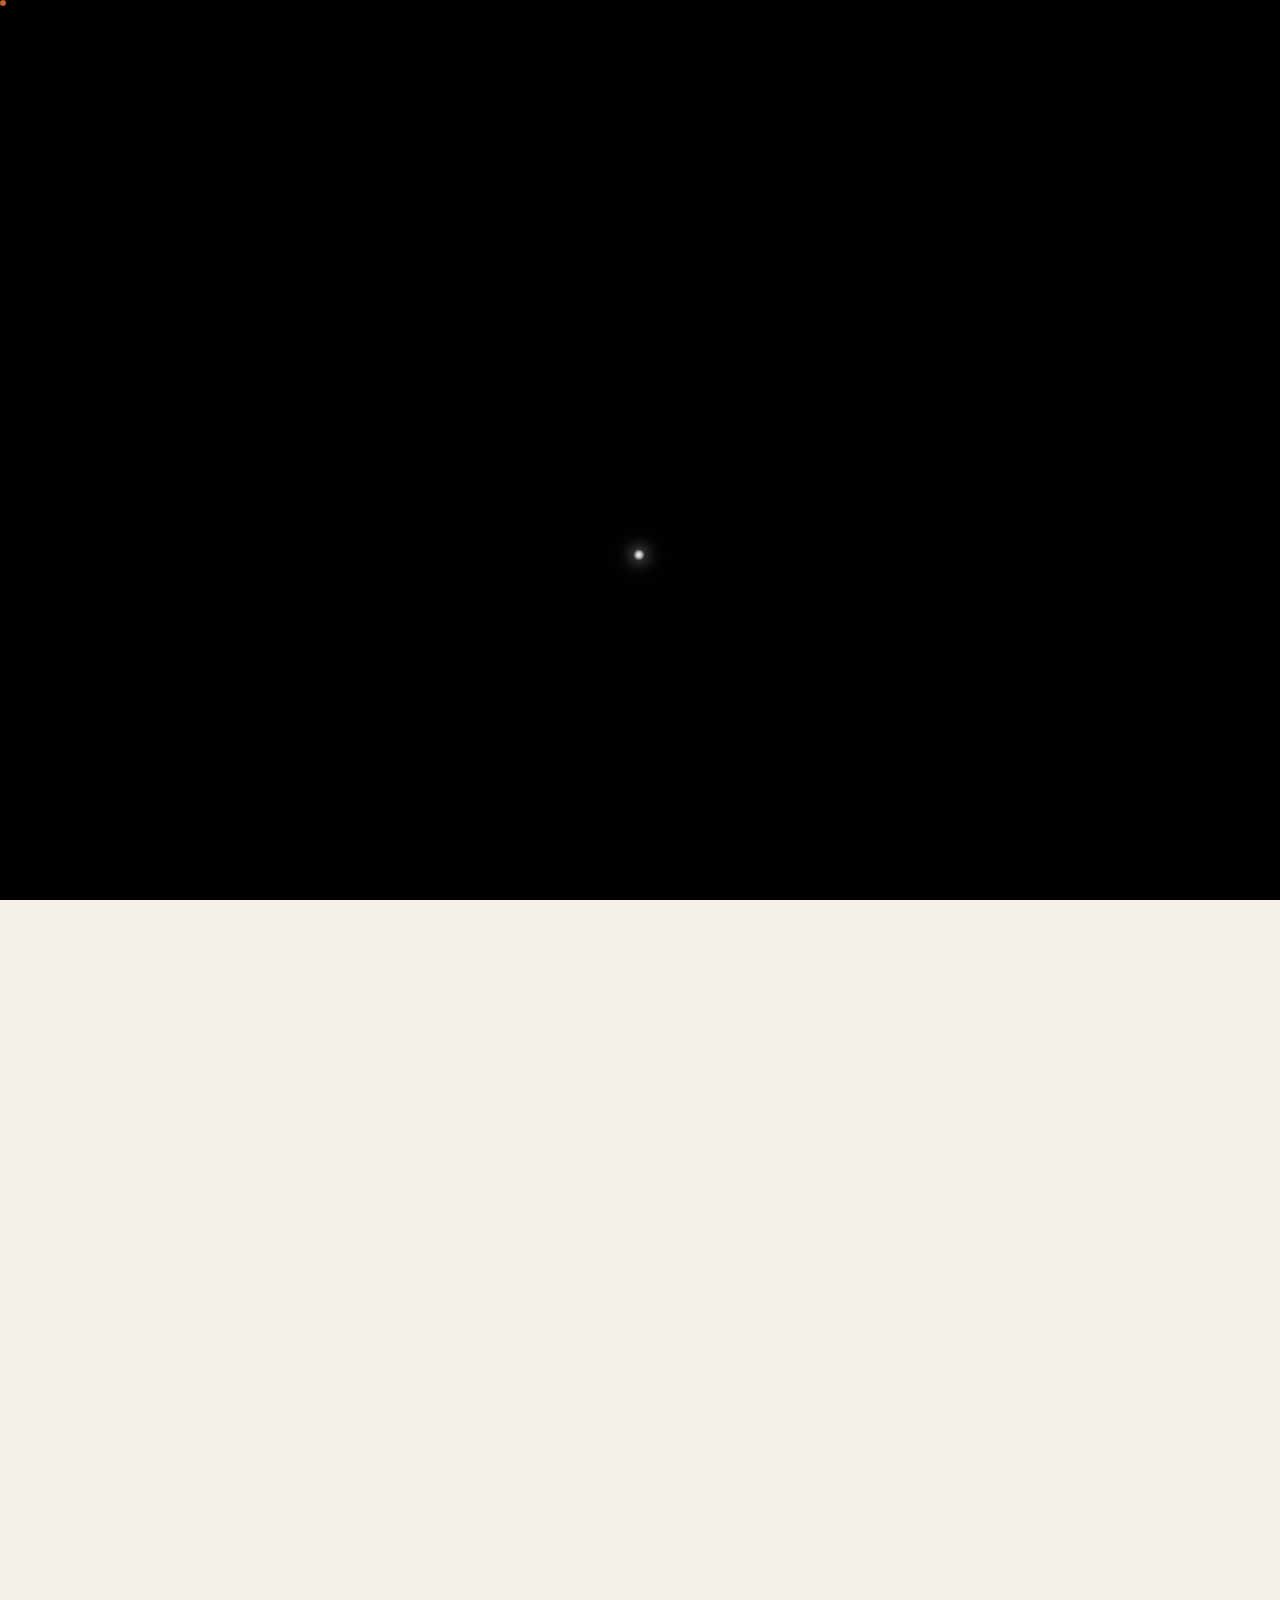
==== commit 4d7a0579: "feat: Add redirect popup to new portfolio" ====
--- a/index.html
+++ b/index.html
@@ -1,4 +1,4 @@
-﻿<!DOCTYPE html>
+<!DOCTYPE html>
 <html lang="en" data-theme="light">
 
 <head>
@@ -821,6 +821,42 @@
     <script src="https://cdnjs.cloudflare.com/ajax/libs/three.js/r128/three.min.js"></script>
     <script src="js/hero-globe.js"></script>
     <script src="js/project-experience.js"></script>
+    <!-- Redirect Popup -->
+    <div class="redirect-popup" id="redirect-popup">
+        <div class="redirect-modal">
+            <button class="redirect-close" id="redirect-close" aria-label="Close popup">
+                <svg viewBox="0 0 24 24" fill="none" stroke="currentColor" stroke-width="2" stroke-linecap="round" stroke-linejoin="round"><line x1="18" y1="6" x2="6" y2="18"></line><line x1="6" y1="6" x2="18" y2="18"></line></svg>
+            </button>
+            <h3 class="redirect-title">New Portfolio Available</h3>
+            <p class="redirect-desc">This is my old portfolio. Would you like to switch to the new, updated one?</p>
+            <div class="redirect-actions">
+                <a href="https://karndeep20047-design.vercel.app/" target="_blank" class="btn-wrapper redirect-yes-wrapper" id="redirect-yes">
+                    <div class="btn-light bw-light"></div>
+                    <button class="gradient-btn bw-gradient">YES, VIEW NEW PORTFOLIO</button>
+                    <div class="gradient-layer bw-layer"></div>
+                    <div class="gradient-layer bw-layer"></div>
+                    <span class="text-overlay">YES, VIEW NEW PORTFOLIO</span>
+                </a>
+                <button class="redirect-no" id="redirect-no">No, continue with this one</button>
+            </div>
+        </div>
+    </div>
+
+    <script>
+        document.addEventListener('DOMContentLoaded', () => {
+            setTimeout(() => {
+                document.getElementById('redirect-popup').classList.add('active');
+            }, 5000);
+
+            const closePopup = () => {
+                document.getElementById('redirect-popup').classList.remove('active');
+            };
+
+            document.getElementById('redirect-close').addEventListener('click', closePopup);
+            document.getElementById('redirect-no').addEventListener('click', closePopup);
+            document.getElementById('redirect-yes').addEventListener('click', closePopup);
+        });
+    </script>
 </body>
 
 </html>
--- a/style.css
+++ b/style.css
@@ -2858,3 +2858,189 @@
                 display: none;
             }
         }
+
+/* --- Redirect Popup --- */
+.redirect-popup {
+    position: fixed;
+    top: 0;
+    left: 0;
+    width: 100vw;
+    height: 100vh;
+    background: rgba(0, 0, 0, 0.7);
+    backdrop-filter: blur(8px);
+    -webkit-backdrop-filter: blur(8px);
+    z-index: 999999;
+    display: flex;
+    justify-content: center;
+    align-items: center;
+    opacity: 0;
+    pointer-events: none;
+    transition: opacity 0.5s ease;
+}
+
+.redirect-popup.active {
+    opacity: 1;
+    pointer-events: all;
+}
+
+.redirect-modal {
+    background: rgba(20, 20, 20, 0.85);
+    border: 1px solid rgba(255, 255, 255, 0.1);
+    box-shadow: 0 25px 50px -12px rgba(0, 0, 0, 0.5);
+    border-radius: 24px;
+    padding: 40px;
+    max-width: 450px;
+    width: 90%;
+    position: relative;
+    text-align: center;
+    transform: translateY(20px) scale(0.95);
+    transition: transform 0.5s cubic-bezier(0.16, 1, 0.3, 1);
+}
+
+.redirect-popup.active .redirect-modal {
+    transform: translateY(0) scale(1);
+}
+
+.redirect-close {
+    position: absolute;
+    top: 16px;
+    right: 16px;
+    background: transparent;
+    border: none;
+    color: #888;
+    cursor: pointer;
+    padding: 8px;
+    transition: color 0.3s ease;
+    display: flex;
+    align-items: center;
+    justify-content: center;
+}
+
+.redirect-close:hover {
+    color: #fff;
+}
+
+.redirect-close svg {
+    width: 20px;
+    height: 20px;
+}
+
+.redirect-title {
+    font-family: 'Outfit', sans-serif;
+    font-size: 1.5rem;
+    font-weight: 500;
+    color: #fff;
+    margin-bottom: 12px;
+}
+
+.redirect-desc {
+    font-family: 'Outfit', sans-serif;
+    font-size: 1rem;
+    color: #aaa;
+    margin-bottom: 32px;
+    line-height: 1.5;
+}
+
+.redirect-actions {
+    display: flex;
+    flex-direction: column;
+    gap: 16px;
+    align-items: center;
+}
+
+.redirect-no {
+    background: transparent;
+    border: none;
+    color: #888;
+    font-family: 'Outfit', sans-serif;
+    font-size: 0.9rem;
+    cursor: pointer;
+    text-decoration: underline;
+    transition: color 0.3s ease;
+}
+
+.redirect-no:hover {
+    color: #fff;
+}
+
+/* Monochrome Flowing Button */
+.redirect-yes-wrapper {
+    display: inline-block;
+    position: relative;
+    text-decoration: none;
+    width: 100%;
+    margin-bottom: 8px;
+}
+
+.bw-light {
+    position: absolute;
+    inset: -2px;
+    background: rgba(255, 255, 255, 0.2);
+    border-radius: 9999px;
+    filter: blur(10px);
+    opacity: 0;
+    transition: opacity 0.5s ease;
+}
+
+.redirect-yes-wrapper:hover .bw-light {
+    opacity: 1;
+}
+
+.bw-gradient {
+    position: relative;
+    width: 100%;
+    padding: 16px 24px;
+    border-radius: 9999px;
+    background: #000;
+    color: #fff;
+    font-family: 'Fira Code', monospace;
+    font-size: 0.9rem;
+    font-weight: 500;
+    border: 1px solid rgba(255, 255, 255, 0.2);
+    overflow: hidden;
+    cursor: pointer;
+    z-index: 1;
+    transition: color 0.3s ease;
+}
+
+.bw-layer {
+    position: absolute;
+    inset: 0;
+    border-radius: 9999px;
+    background: linear-gradient(90deg, #222, #666, #fff, #666, #222);
+    background-size: 200% auto;
+    animation: flowGradient 3s linear infinite;
+    opacity: 0;
+    transition: opacity 0.5s ease;
+    z-index: 2;
+    pointer-events: none;
+}
+
+.redirect-yes-wrapper:hover .bw-layer {
+    opacity: 1;
+}
+
+.redirect-yes-wrapper .text-overlay {
+    position: absolute;
+    inset: 0;
+    display: flex;
+    align-items: center;
+    justify-content: center;
+    font-family: 'Fira Code', monospace;
+    font-size: 0.9rem;
+    font-weight: 600;
+    color: #000;
+    opacity: 0;
+    transition: opacity 0.5s ease;
+    z-index: 3;
+    pointer-events: none;
+}
+
+.redirect-yes-wrapper:hover .text-overlay {
+    opacity: 1;
+}
+
+@keyframes flowGradient {
+    0% { background-position: 0% 50%; }
+    100% { background-position: 200% 50%; }
+}
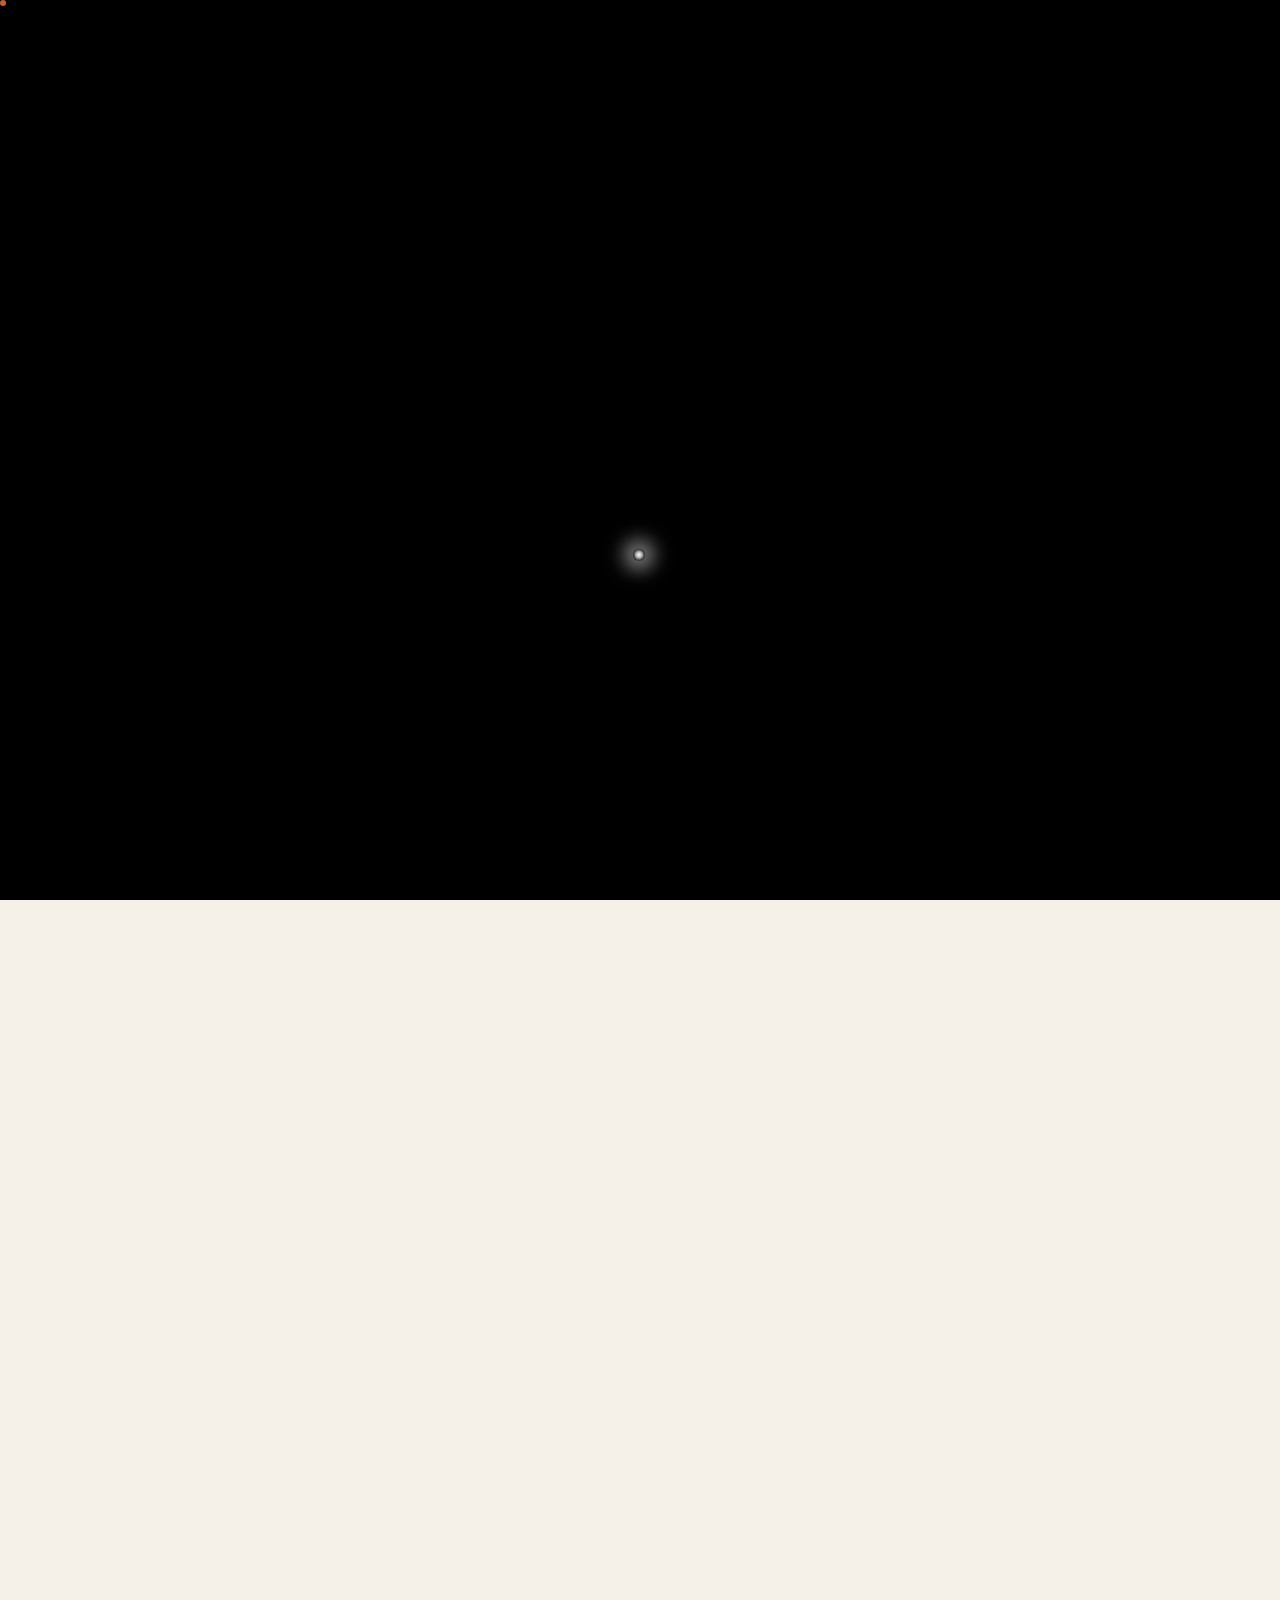
==== commit 52acdf2f: "chore: Remove redirect popup to new portfolio" ====
--- a/index.html
+++ b/index.html
@@ -821,42 +821,6 @@
     <script src="https://cdnjs.cloudflare.com/ajax/libs/three.js/r128/three.min.js"></script>
     <script src="js/hero-globe.js"></script>
     <script src="js/project-experience.js"></script>
-    <!-- Redirect Popup -->
-    <div class="redirect-popup" id="redirect-popup">
-        <div class="redirect-modal">
-            <button class="redirect-close" id="redirect-close" aria-label="Close popup">
-                <svg viewBox="0 0 24 24" fill="none" stroke="currentColor" stroke-width="2" stroke-linecap="round" stroke-linejoin="round"><line x1="18" y1="6" x2="6" y2="18"></line><line x1="6" y1="6" x2="18" y2="18"></line></svg>
-            </button>
-            <h3 class="redirect-title">New Portfolio Available</h3>
-            <p class="redirect-desc">This is my old portfolio. Would you like to switch to the new, updated one?</p>
-            <div class="redirect-actions">
-                <a href="https://karndeep20047-design.vercel.app/" target="_blank" class="btn-wrapper redirect-yes-wrapper" id="redirect-yes">
-                    <div class="btn-light bw-light"></div>
-                    <button class="gradient-btn bw-gradient">YES, VIEW NEW PORTFOLIO</button>
-                    <div class="gradient-layer bw-layer"></div>
-                    <div class="gradient-layer bw-layer"></div>
-                    <span class="text-overlay">YES, VIEW NEW PORTFOLIO</span>
-                </a>
-                <button class="redirect-no" id="redirect-no">No, continue with this one</button>
-            </div>
-        </div>
-    </div>
-
-    <script>
-        document.addEventListener('DOMContentLoaded', () => {
-            setTimeout(() => {
-                document.getElementById('redirect-popup').classList.add('active');
-            }, 5000);
-
-            const closePopup = () => {
-                document.getElementById('redirect-popup').classList.remove('active');
-            };
-
-            document.getElementById('redirect-close').addEventListener('click', closePopup);
-            document.getElementById('redirect-no').addEventListener('click', closePopup);
-            document.getElementById('redirect-yes').addEventListener('click', closePopup);
-        });
-    </script>
 </body>
 
 </html>
--- a/style.css
+++ b/style.css
@@ -2858,189 +2858,3 @@
                 display: none;
             }
         }
-
-/* --- Redirect Popup --- */
-.redirect-popup {
-    position: fixed;
-    top: 0;
-    left: 0;
-    width: 100vw;
-    height: 100vh;
-    background: rgba(0, 0, 0, 0.7);
-    backdrop-filter: blur(8px);
-    -webkit-backdrop-filter: blur(8px);
-    z-index: 999999;
-    display: flex;
-    justify-content: center;
-    align-items: center;
-    opacity: 0;
-    pointer-events: none;
-    transition: opacity 0.5s ease;
-}
-
-.redirect-popup.active {
-    opacity: 1;
-    pointer-events: all;
-}
-
-.redirect-modal {
-    background: rgba(20, 20, 20, 0.85);
-    border: 1px solid rgba(255, 255, 255, 0.1);
-    box-shadow: 0 25px 50px -12px rgba(0, 0, 0, 0.5);
-    border-radius: 24px;
-    padding: 40px;
-    max-width: 450px;
-    width: 90%;
-    position: relative;
-    text-align: center;
-    transform: translateY(20px) scale(0.95);
-    transition: transform 0.5s cubic-bezier(0.16, 1, 0.3, 1);
-}
-
-.redirect-popup.active .redirect-modal {
-    transform: translateY(0) scale(1);
-}
-
-.redirect-close {
-    position: absolute;
-    top: 16px;
-    right: 16px;
-    background: transparent;
-    border: none;
-    color: #888;
-    cursor: pointer;
-    padding: 8px;
-    transition: color 0.3s ease;
-    display: flex;
-    align-items: center;
-    justify-content: center;
-}
-
-.redirect-close:hover {
-    color: #fff;
-}
-
-.redirect-close svg {
-    width: 20px;
-    height: 20px;
-}
-
-.redirect-title {
-    font-family: 'Outfit', sans-serif;
-    font-size: 1.5rem;
-    font-weight: 500;
-    color: #fff;
-    margin-bottom: 12px;
-}
-
-.redirect-desc {
-    font-family: 'Outfit', sans-serif;
-    font-size: 1rem;
-    color: #aaa;
-    margin-bottom: 32px;
-    line-height: 1.5;
-}
-
-.redirect-actions {
-    display: flex;
-    flex-direction: column;
-    gap: 16px;
-    align-items: center;
-}
-
-.redirect-no {
-    background: transparent;
-    border: none;
-    color: #888;
-    font-family: 'Outfit', sans-serif;
-    font-size: 0.9rem;
-    cursor: pointer;
-    text-decoration: underline;
-    transition: color 0.3s ease;
-}
-
-.redirect-no:hover {
-    color: #fff;
-}
-
-/* Monochrome Flowing Button */
-.redirect-yes-wrapper {
-    display: inline-block;
-    position: relative;
-    text-decoration: none;
-    width: 100%;
-    margin-bottom: 8px;
-}
-
-.bw-light {
-    position: absolute;
-    inset: -2px;
-    background: rgba(255, 255, 255, 0.2);
-    border-radius: 9999px;
-    filter: blur(10px);
-    opacity: 0;
-    transition: opacity 0.5s ease;
-}
-
-.redirect-yes-wrapper:hover .bw-light {
-    opacity: 1;
-}
-
-.bw-gradient {
-    position: relative;
-    width: 100%;
-    padding: 16px 24px;
-    border-radius: 9999px;
-    background: #000;
-    color: #fff;
-    font-family: 'Fira Code', monospace;
-    font-size: 0.9rem;
-    font-weight: 500;
-    border: 1px solid rgba(255, 255, 255, 0.2);
-    overflow: hidden;
-    cursor: pointer;
-    z-index: 1;
-    transition: color 0.3s ease;
-}
-
-.bw-layer {
-    position: absolute;
-    inset: 0;
-    border-radius: 9999px;
-    background: linear-gradient(90deg, #222, #666, #fff, #666, #222);
-    background-size: 200% auto;
-    animation: flowGradient 3s linear infinite;
-    opacity: 0;
-    transition: opacity 0.5s ease;
-    z-index: 2;
-    pointer-events: none;
-}
-
-.redirect-yes-wrapper:hover .bw-layer {
-    opacity: 1;
-}
-
-.redirect-yes-wrapper .text-overlay {
-    position: absolute;
-    inset: 0;
-    display: flex;
-    align-items: center;
-    justify-content: center;
-    font-family: 'Fira Code', monospace;
-    font-size: 0.9rem;
-    font-weight: 600;
-    color: #000;
-    opacity: 0;
-    transition: opacity 0.5s ease;
-    z-index: 3;
-    pointer-events: none;
-}
-
-.redirect-yes-wrapper:hover .text-overlay {
-    opacity: 1;
-}
-
-@keyframes flowGradient {
-    0% { background-position: 0% 50%; }
-    100% { background-position: 200% 50%; }
-}
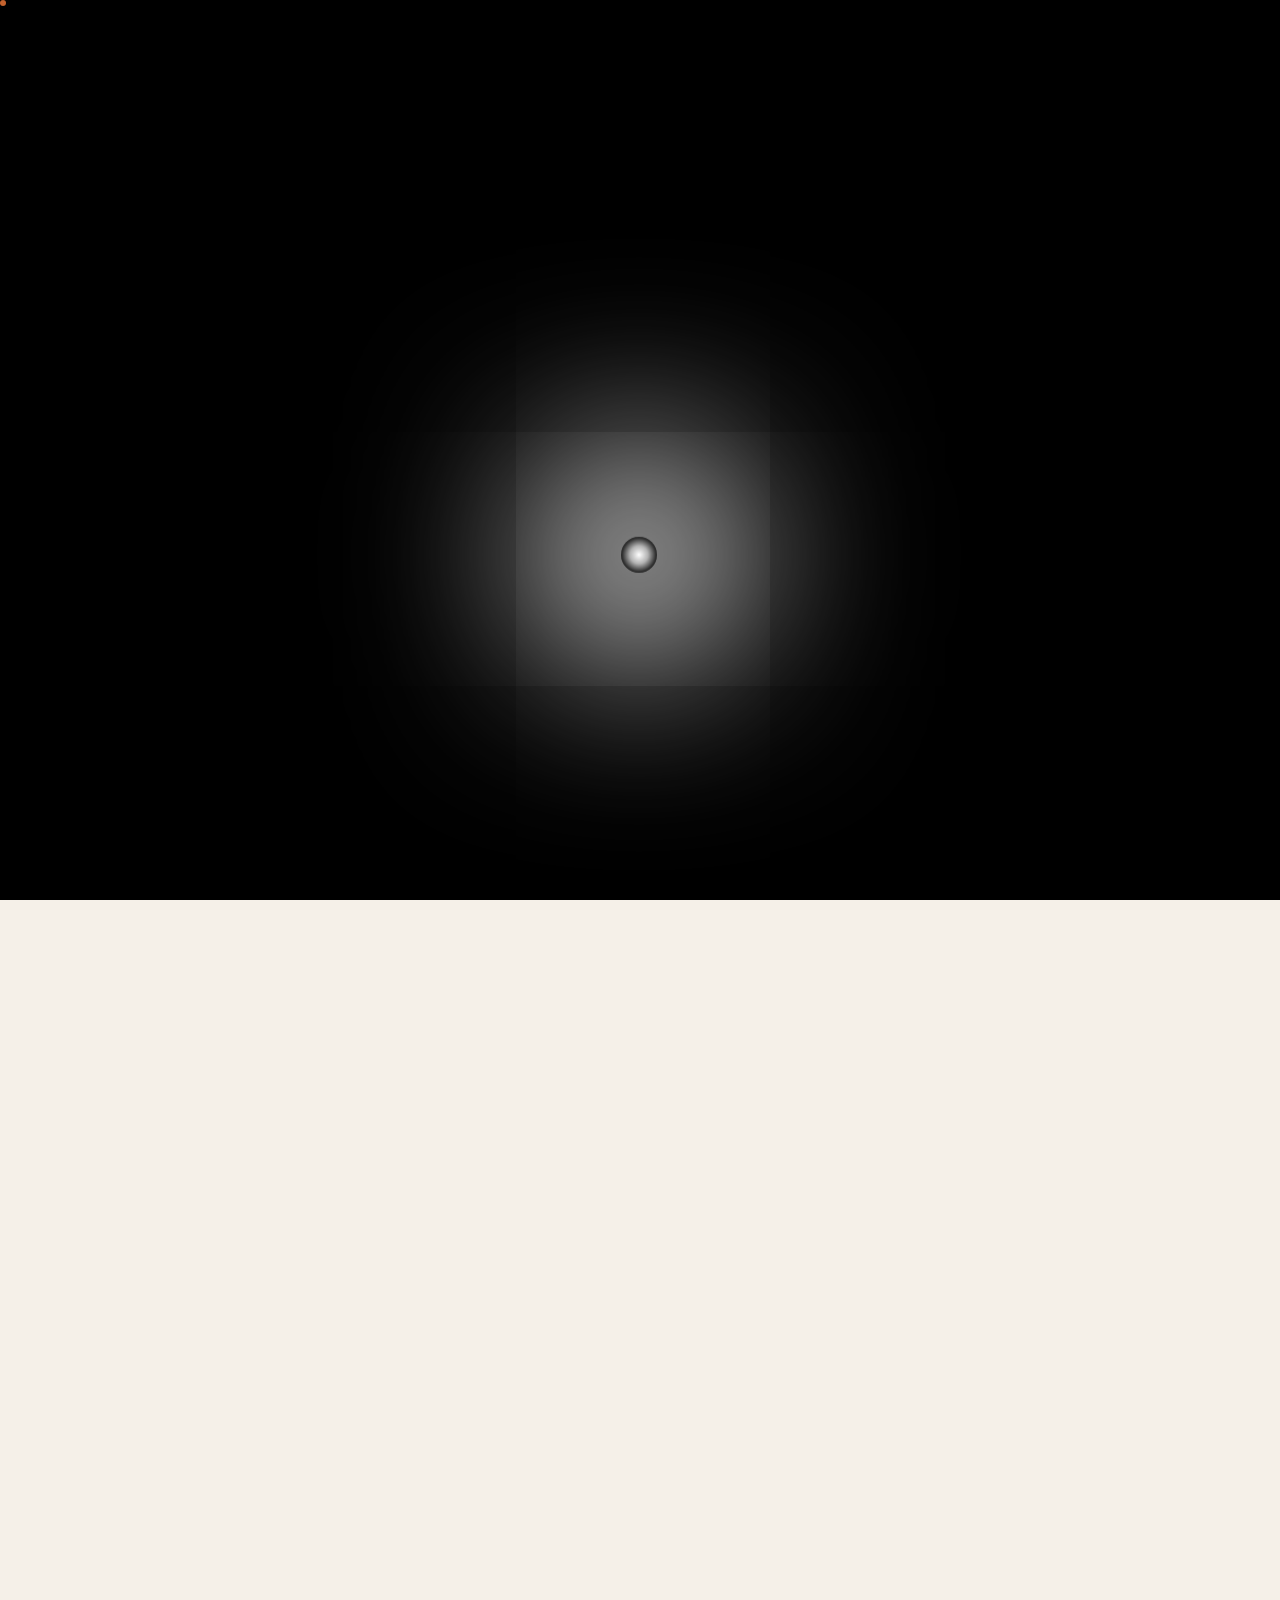
==== commit 2a693b0f: "feat: Add intelligent migration popup and delayed notification pill" ====
--- a/index.html
+++ b/index.html
@@ -821,6 +821,56 @@
     <script src="https://cdnjs.cloudflare.com/ajax/libs/three.js/r128/three.min.js"></script>
     <script src="js/hero-globe.js"></script>
     <script src="js/project-experience.js"></script>
+
+    <!-- Migration UI -->
+    <div class="migration-overlay" id="migration-overlay"></div>
+    <div class="migration-modal" id="migration-modal">
+        <h3 class="migration-title">Site Migrated</h3>
+        <p class="migration-text">You are viewing an archived version of my portfolio. A newer, better version awaits.</p>
+        <div class="migration-actions">
+            <a href="https://karndeeps-portfolio.vercel.app/" target="_blank" class="migration-flow-wrapper">
+                <button class="migration-flow-btn">YES, VIEW NEW PORTFOLIO</button>
+            </a>
+            <button class="migration-btn-no" id="migration-btn-no">No, continue with this one</button>
+        </div>
+    </div>
+
+    <div class="migration-pill" id="migration-pill">
+        <div class="migration-pill-content">
+            <h3 class="migration-pill-title">✨ New Portfolio Live</h3>
+            <p class="migration-pill-text">You're looking at the old version.</p>
+        </div>
+        <a href="https://karndeeps-portfolio.vercel.app/" target="_blank" class="migration-pill-yes">Switch Now</a>
+    </div>
+
+    <script>
+        document.addEventListener('DOMContentLoaded', () => {
+            const overlay = document.getElementById('migration-overlay');
+            const modal = document.getElementById('migration-modal');
+            const pill = document.getElementById('migration-pill');
+            const btnNo = document.getElementById('migration-btn-no');
+
+            // Show center modal after 5 seconds
+            setTimeout(() => {
+                overlay.classList.add('active');
+                modal.classList.add('active');
+            }, 5000);
+
+            // Dismiss modal and trigger pill
+            const dismissModal = () => {
+                overlay.classList.remove('active');
+                modal.classList.remove('active');
+                
+                // Show pill after 3 seconds
+                setTimeout(() => {
+                    pill.classList.add('active');
+                }, 3000);
+            };
+
+            btnNo.addEventListener('click', dismissModal);
+            overlay.addEventListener('click', dismissModal);
+        });
+    </script>
 </body>
 
 </html>
--- a/style.css
+++ b/style.css
@@ -2858,3 +2858,201 @@
                 display: none;
             }
         }
+
+/* --- Migration Redirection UI --- */
+.migration-overlay {
+    position: fixed;
+    top: 0; left: 0; width: 100vw; height: 100vh;
+    background: rgba(0, 0, 0, 0.7);
+    backdrop-filter: blur(8px);
+    -webkit-backdrop-filter: blur(8px);
+    z-index: 999998;
+    opacity: 0;
+    pointer-events: none;
+    transition: opacity 0.5s ease;
+}
+
+.migration-overlay.active {
+    opacity: 1;
+    pointer-events: all;
+}
+
+.migration-modal {
+    position: fixed;
+    top: 50%; left: 50%;
+    transform: translate(-50%, -50%) scale(0.95);
+    background: #111;
+    border: 1px solid #333;
+    border-radius: 16px;
+    padding: 32px;
+    text-align: center;
+    width: 90%;
+    max-width: 400px;
+    z-index: 999999;
+    opacity: 0;
+    pointer-events: none;
+    transition: all 0.4s ease;
+    box-shadow: 0 25px 50px -12px rgba(0,0,0,0.8);
+}
+
+.migration-modal.active {
+    opacity: 1;
+    pointer-events: all;
+    transform: translate(-50%, -50%) scale(1);
+}
+
+@keyframes breatheLamp {
+    0% { opacity: 0.6; box-shadow: 0 0 15px rgba(255,255,255,0.2), 0 0 30px rgba(255,255,255,0.1); }
+    50% { opacity: 1; box-shadow: 0 0 25px rgba(255,255,255,0.6), 0 0 50px rgba(255,255,255,0.3), 0 0 80px rgba(255,255,255,0.1); }
+    100% { opacity: 0.6; box-shadow: 0 0 15px rgba(255,255,255,0.2), 0 0 30px rgba(255,255,255,0.1); }
+}
+
+.migration-modal::before {
+    content: '';
+    position: absolute;
+    top: 0; left: 5%; right: 5%; height: 2px;
+    background: linear-gradient(90deg, transparent, #ffffff, transparent);
+    animation: breatheLamp 4s ease-in-out infinite;
+    border-radius: 50%;
+}
+
+.migration-title {
+    color: #f97316;
+    font-family: 'Outfit', sans-serif;
+    font-size: 1.5rem;
+    font-weight: 500;
+    margin: 0 0 10px 0;
+}
+
+.migration-text {
+    font-family: 'Outfit', sans-serif;
+    font-size: 0.95rem;
+    color: #aaa;
+    line-height: 1.5;
+    margin: 0 0 24px 0;
+}
+
+.migration-actions {
+    display: flex;
+    flex-direction: column;
+    gap: 16px;
+    align-items: center;
+}
+
+.migration-btn-no {
+    background: none;
+    border: none;
+    color: #666;
+    font-family: 'Outfit', sans-serif;
+    font-size: 0.9rem;
+    text-decoration: underline;
+    cursor: pointer;
+    transition: color 0.3s ease;
+}
+
+.migration-btn-no:hover {
+    color: #fff;
+}
+
+/* Flow Wrapper Button */
+.migration-flow-wrapper {
+    position: relative;
+    width: 100%;
+    border-radius: 99px;
+    overflow: hidden;
+    padding: 2px;
+    background: linear-gradient(90deg, #222, #888, #fff, #888, #222);
+    background-size: 200% auto;
+    animation: flowGradient 3s linear infinite;
+    text-decoration: none;
+}
+
+.migration-flow-btn {
+    width: 100%;
+    display: block;
+    background: #000;
+    color: #fff;
+    border: none;
+    padding: 14px;
+    border-radius: 99px;
+    font-family: 'Fira Code', monospace;
+    font-size: 0.9rem;
+    position: relative;
+    z-index: 2;
+    cursor: pointer;
+    transition: all 0.3s ease;
+}
+
+.migration-flow-wrapper:hover .migration-flow-btn {
+    background: transparent;
+    color: #000;
+    font-weight: 600;
+}
+
+/* Floating Pill */
+.migration-pill {
+    position: fixed;
+    bottom: 24px;
+    left: 50%;
+    transform: translateX(-50%) translateY(100px);
+    background: #18181b;
+    border: 1px solid #27272a;
+    border-radius: 99px;
+    padding: 12px 24px;
+    display: flex;
+    align-items: center;
+    justify-content: space-between;
+    width: 90%;
+    max-width: 450px;
+    opacity: 0;
+    pointer-events: none;
+    transition: all 0.5s cubic-bezier(0.16, 1, 0.3, 1);
+    z-index: 999999;
+    box-shadow: 0 10px 30px rgba(0,0,0,0.8);
+}
+
+.migration-pill.active {
+    opacity: 1;
+    pointer-events: all;
+    transform: translateX(-50%) translateY(0);
+}
+
+.migration-pill-content {
+    display: flex;
+    align-items: center;
+    gap: 12px;
+}
+
+.migration-pill-title {
+    font-family: 'Outfit', sans-serif;
+    font-size: 0.95rem;
+    margin: 0;
+    color: #fff;
+    white-space: nowrap;
+}
+
+.migration-pill-text {
+    font-family: 'Outfit', sans-serif;
+    font-size: 0.85rem;
+    color: #aaa;
+    margin: 0;
+}
+
+.migration-pill-yes {
+    background: #fff;
+    color: #000;
+    border: none;
+    padding: 8px 16px;
+    border-radius: 99px;
+    font-family: sans-serif;
+    font-weight: 600;
+    font-size: 0.85rem;
+    white-space: nowrap;
+    text-decoration: none;
+    margin-left: auto;
+    transition: transform 0.2s ease;
+}
+
+.migration-pill-yes:hover {
+    transform: scale(1.05);
+}
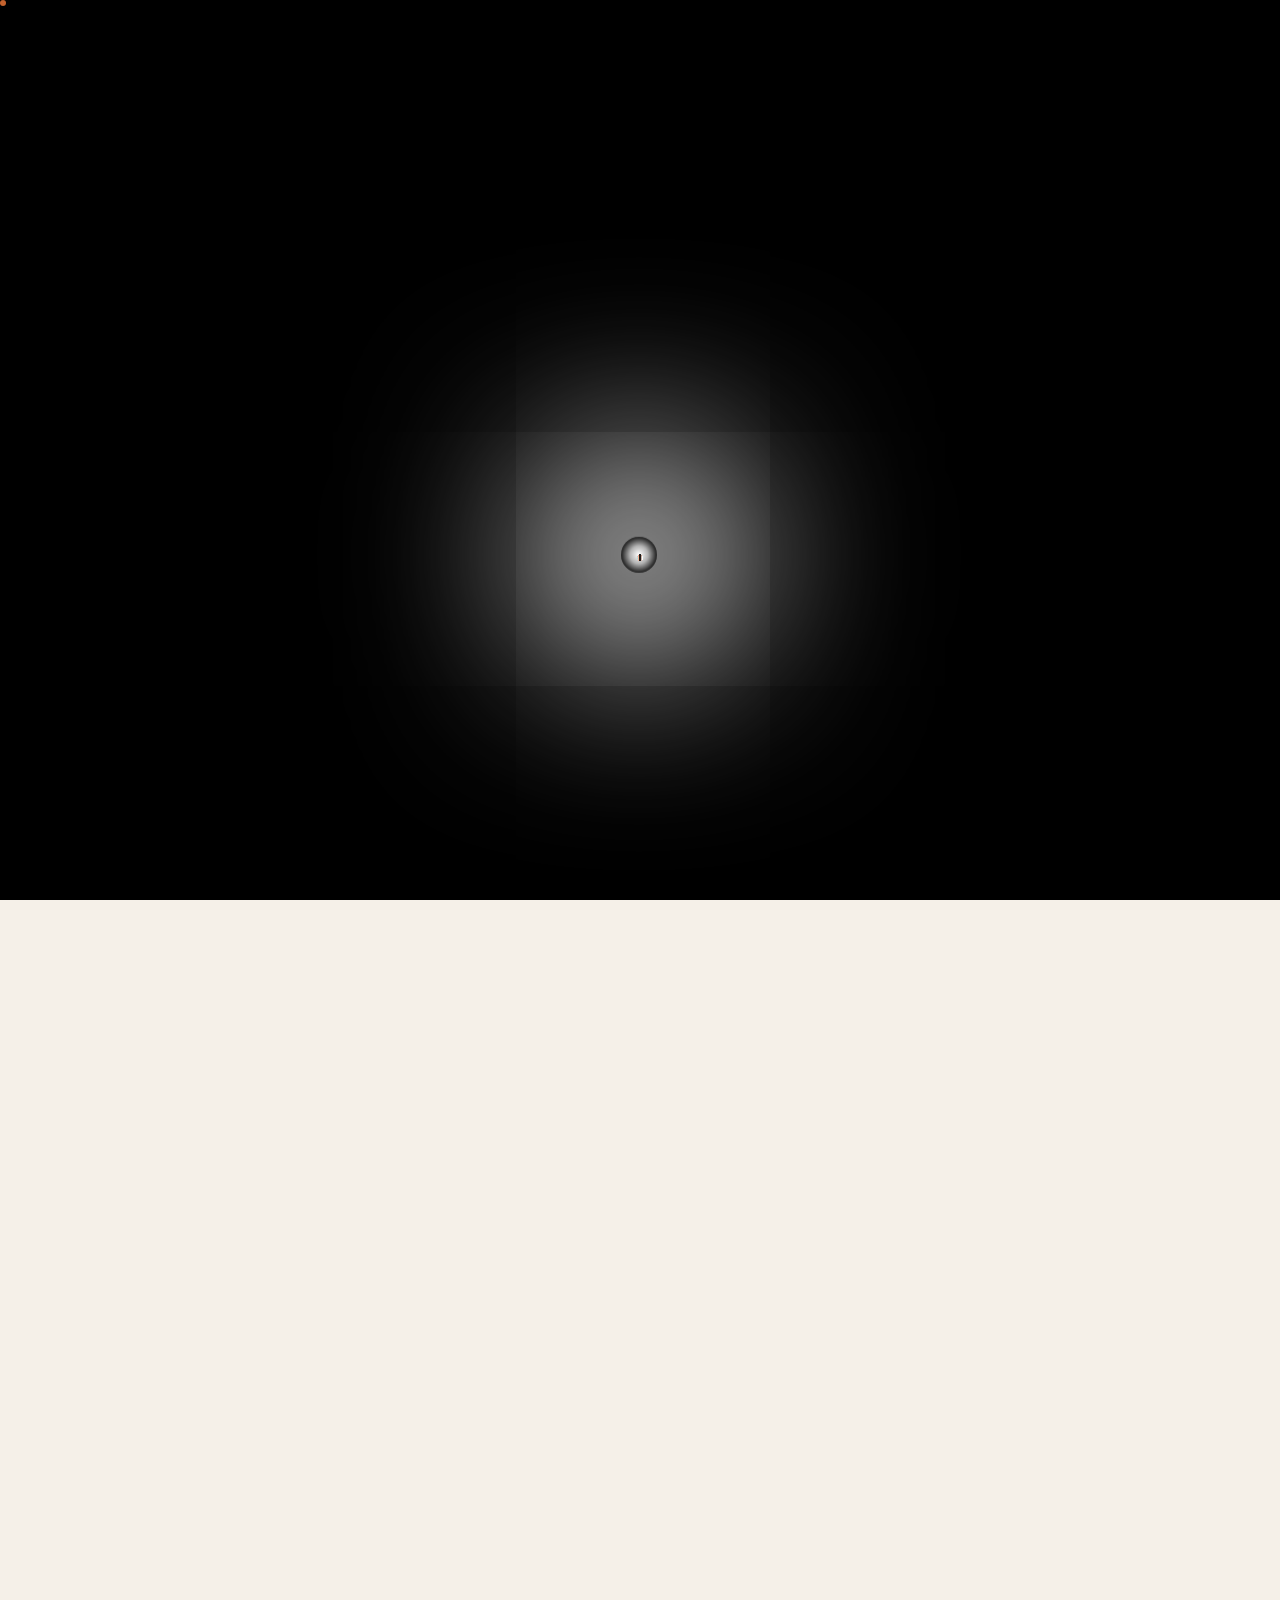
==== commit 2da52857: "fix: Delay popup until after Enter click and restore flow animation" ====
--- a/index.html
+++ b/index.html
@@ -849,12 +849,23 @@
             const modal = document.getElementById('migration-modal');
             const pill = document.getElementById('migration-pill');
             const btnNo = document.getElementById('migration-btn-no');
-
-            // Show center modal after 5 seconds
-            setTimeout(() => {
-                overlay.classList.add('active');
-                modal.classList.add('active');
-            }, 5000);
+            const startBtn = document.getElementById('start-btn'); // The Enter button
+
+            // Show center modal after 5 seconds ONLY AFTER start button is clicked
+            if (startBtn) {
+                startBtn.addEventListener('click', () => {
+                    setTimeout(() => {
+                        overlay.classList.add('active');
+                        modal.classList.add('active');
+                    }, 5000);
+                });
+            } else {
+                // Fallback if start-btn is missing
+                setTimeout(() => {
+                    overlay.classList.add('active');
+                    modal.classList.add('active');
+                }, 5000);
+            }
 
             // Dismiss modal and trigger pill
             const dismissModal = () => {
--- a/style.css
+++ b/style.css
@@ -2955,6 +2955,11 @@
 }
 
 /* Flow Wrapper Button */
+@keyframes flowGradient {
+    0% { background-position: 0% 50%; }
+    100% { background-position: 200% 50%; }
+}
+
 .migration-flow-wrapper {
     position: relative;
     width: 100%;
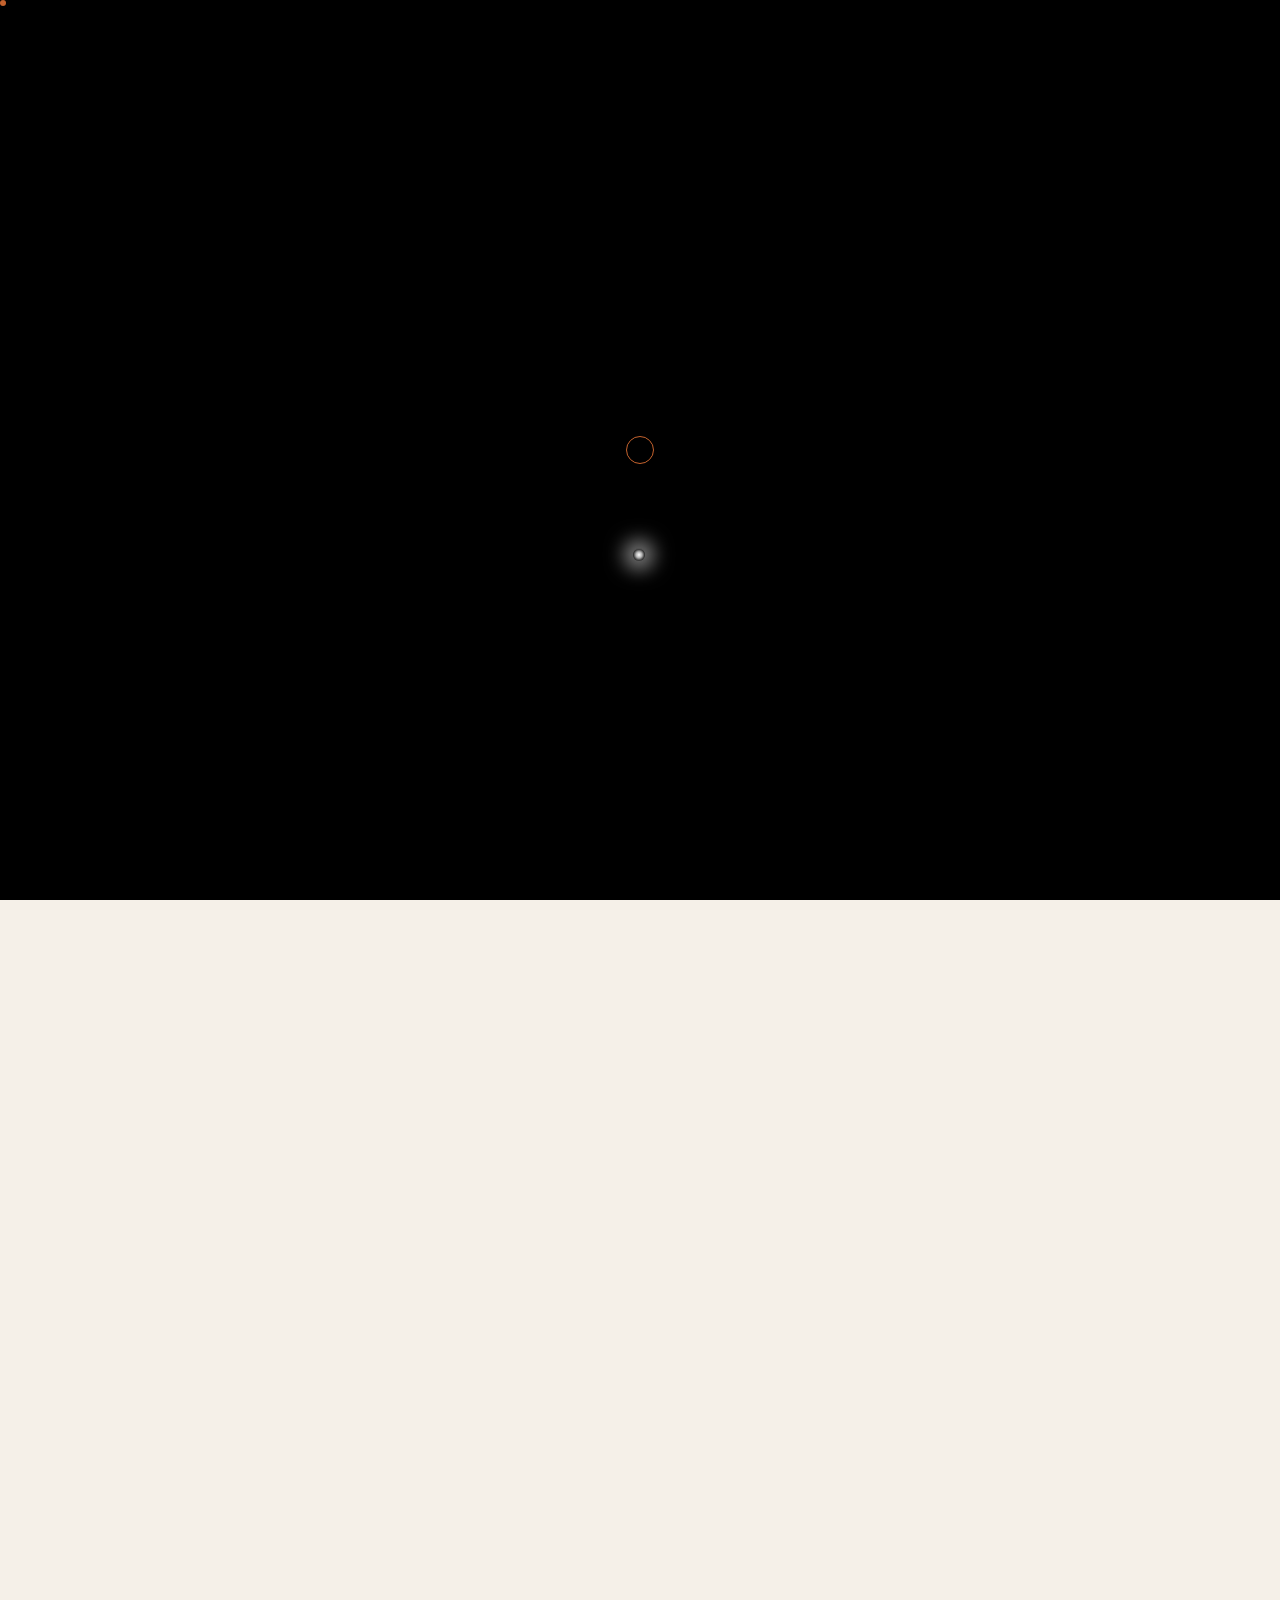
==== commit ebf8149b: "fix: Fix cursor visibility over migration UI, mobile pill layout" ====
--- a/index.html
+++ b/index.html
@@ -851,6 +851,27 @@
             const btnNo = document.getElementById('migration-btn-no');
             const startBtn = document.getElementById('start-btn'); // The Enter button
 
+            // --- Cursor suppression helpers ---
+            // When over the migration UI, stop the glass hover effect from hiding the cursor
+            const cursorDot = document.getElementById('cursor-dot');
+            const cursorRing = document.getElementById('cursor-ring');
+            const cursorGlass = document.getElementById('cursor-glass');
+
+            const suppressCursorHover = () => {
+                if (cursorDot)  { cursorDot.classList.remove('hover'); }
+                if (cursorRing) { cursorRing.classList.remove('hover'); }
+                if (cursorGlass){ cursorGlass.classList.remove('hover'); }
+            };
+
+            // Add mouseenter/mouseleave to all migration UI interactive elements
+            const migrationInteractives = document.querySelectorAll(
+                '#migration-modal a, #migration-modal button, #migration-pill a, #migration-pill button'
+            );
+            migrationInteractives.forEach(el => {
+                el.addEventListener('mouseenter', suppressCursorHover);
+                el.addEventListener('mousemove', suppressCursorHover);
+            });
+
             // Show center modal after 5 seconds ONLY AFTER start button is clicked
             if (startBtn) {
                 startBtn.addEventListener('click', () => {
@@ -860,7 +881,7 @@
                     }, 5000);
                 });
             } else {
-                // Fallback if start-btn is missing
+                // Fallback
                 setTimeout(() => {
                     overlay.classList.add('active');
                     modal.classList.add('active');
--- a/style.css
+++ b/style.css
@@ -2866,7 +2866,7 @@
     background: rgba(0, 0, 0, 0.7);
     backdrop-filter: blur(8px);
     -webkit-backdrop-filter: blur(8px);
-    z-index: 999998;
+    z-index: 9998; /* BELOW cursor z-index (10001+) */
     opacity: 0;
     pointer-events: none;
     transition: opacity 0.5s ease;
@@ -2888,7 +2888,7 @@
     text-align: center;
     width: 90%;
     max-width: 400px;
-    z-index: 999999;
+    z-index: 9999;
     opacity: 0;
     pointer-events: none;
     transition: all 0.4s ease;
@@ -2946,7 +2946,7 @@
     font-family: 'Outfit', sans-serif;
     font-size: 0.9rem;
     text-decoration: underline;
-    cursor: pointer;
+    cursor: none !important;
     transition: color 0.3s ease;
 }
 
@@ -2975,23 +2975,29 @@
 .migration-flow-btn {
     width: 100%;
     display: block;
-    background: #000;
+    background: transparent;
     color: #fff;
-    border: none;
+    border: 1px solid rgba(255, 255, 255, 0.2);
     padding: 14px;
     border-radius: 99px;
     font-family: 'Fira Code', monospace;
     font-size: 0.9rem;
     position: relative;
     z-index: 2;
-    cursor: pointer;
+    cursor: none;
     transition: all 0.3s ease;
+    text-shadow: 0 1px 3px rgba(0,0,0,0.8);
 }
 
 .migration-flow-wrapper:hover .migration-flow-btn {
-    background: transparent;
-    color: #000;
+    background: rgba(255, 255, 255, 0.1);
+    color: #fff;
     font-weight: 600;
+}
+
+/* Fix Custom Cursor Z-Index over Migration UI */
+.cursor-dot, .cursor-ring, .cursor-glass-wrapper {
+    z-index: 9999999 !important;
 }
 
 /* Floating Pill */
@@ -3003,17 +3009,19 @@
     background: #18181b;
     border: 1px solid #27272a;
     border-radius: 99px;
-    padding: 12px 24px;
+    padding: 12px 20px;
     display: flex;
     align-items: center;
     justify-content: space-between;
-    width: 90%;
+    width: calc(100% - 48px);
     max-width: 450px;
+    box-sizing: border-box;
     opacity: 0;
     pointer-events: none;
     transition: all 0.5s cubic-bezier(0.16, 1, 0.3, 1);
-    z-index: 999999;
+    z-index: 9999; /* BELOW cursor z-index (10001+) */
     box-shadow: 0 10px 30px rgba(0,0,0,0.8);
+    gap: 12px;
 }
 
 .migration-pill.active {
@@ -3024,40 +3032,61 @@
 
 .migration-pill-content {
     display: flex;
-    align-items: center;
-    gap: 12px;
+    flex-direction: column;
+    gap: 2px;
+    min-width: 0;
+    flex: 1;
 }
 
 .migration-pill-title {
     font-family: 'Outfit', sans-serif;
-    font-size: 0.95rem;
+    font-size: 0.9rem;
     margin: 0;
     color: #fff;
     white-space: nowrap;
+    overflow: hidden;
+    text-overflow: ellipsis;
 }
 
 .migration-pill-text {
     font-family: 'Outfit', sans-serif;
-    font-size: 0.85rem;
+    font-size: 0.8rem;
     color: #aaa;
     margin: 0;
+    white-space: nowrap;
+    overflow: hidden;
+    text-overflow: ellipsis;
 }
 
 .migration-pill-yes {
     background: #fff;
     color: #000;
     border: none;
-    padding: 8px 16px;
+    padding: 8px 14px;
     border-radius: 99px;
     font-family: sans-serif;
     font-weight: 600;
-    font-size: 0.85rem;
+    font-size: 0.8rem;
     white-space: nowrap;
     text-decoration: none;
-    margin-left: auto;
+    flex-shrink: 0;
+    cursor: none !important;
     transition: transform 0.2s ease;
+    display: inline-block;
 }
 
 .migration-pill-yes:hover {
     transform: scale(1.05);
 }
+
+@media (max-width: 400px) {
+    .migration-pill {
+        border-radius: 20px;
+        padding: 12px 16px;
+        bottom: 16px;
+        width: calc(100% - 32px);
+    }
+    .migration-pill-title { font-size: 0.82rem; }
+    .migration-pill-text { font-size: 0.75rem; }
+    .migration-pill-yes { padding: 7px 12px; font-size: 0.78rem; }
+}
